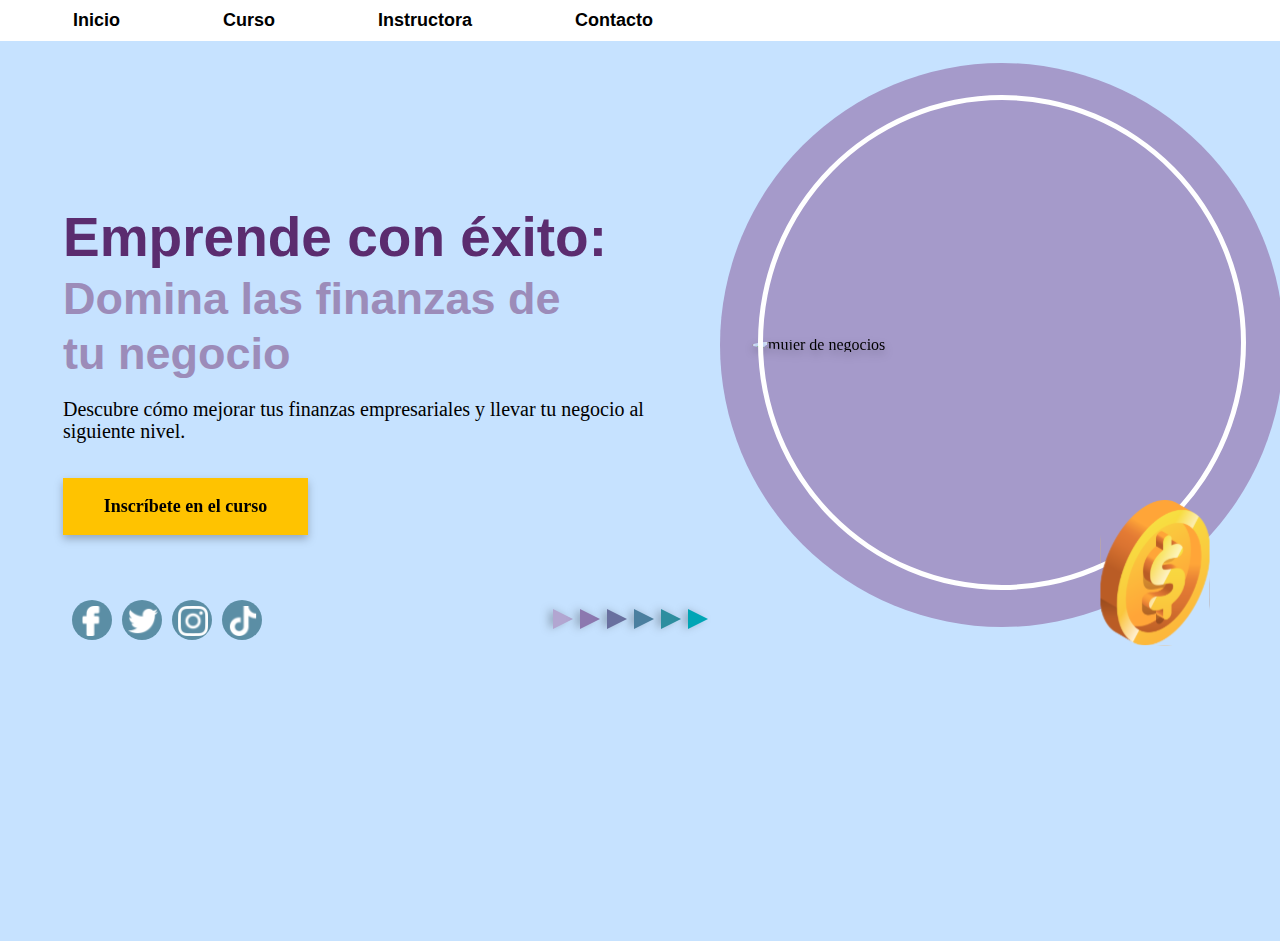
==== landingPage.html @ bc22b560 "Sección 1" ====
<!DOCTYPE html>
<html>
  <head>
    <meta charset="UTF-8">
    <title>Curso de Finanzas</title>
    <link href="css/styles.css" rel="stylesheet" />
  </head>
  <body>
    <!-- Menu-->
    <nav>
      <ul>
          <li><a href="#" style="text-decoration: none;">Inicio</a></li>
          <li><a href="#" style="text-decoration: none;">Curso</a></li>
          <li><a href="#" style="text-decoration: none;">Instructora</a></li>
          <li><a href="#" style="text-decoration: none;">Contacto</a></li>
        </ul>
      </nav>

    <section id="inicio">
        <!-- Contenido de la sección de inicio -->
        <header>
            <div class="titulo">Emprende con éxito:</div><br>
            <div id="subtitulo1">Domina las finanzas de <br><span>tu negocio</span></div>
            <div class="enunciado1"> 
              Descubre cómo mejorar tus finanzas empresariales y llevar tu negocio al siguiente nivel.
            </div>
            <button class="btn1 text"> Inscríbete en el curso</span></button>
          </header>
          
      <div class=contenedor>
        <div class="circulo1">  
          <img src="assets\mujer_negocios.svg" alt="mujer de negocios" class="imagen1" >
        </div>
        <div class="circulo6"></div>
      </div>
      
      <div class="circulo2"> 
        <img src="assets\facebook.svg" alt="facebook" class="icono" >
      </div>
      <div class="circulo3"> 
        <img src="assets\twitter.svg" alt="twitter" class="icono" >
      </div>
      <div class="circulo4"> 
        <img src="assets\instagram.svg" alt="instagram" class="icono" >
      </div>
      <div class="circulo5"> 
        <img src="assets\tik_tok.svg" alt="tik tok" class="icono" >
      </div>
      <div> 
        <img src="assets\moneda.svg" alt="moneda" class="moneda" >
      </div>
      <div class="triangulo1"></div>
      <div class="triangulo2"></div>
      <div class="triangulo3"></div>
      <div class="triangulo4"></div>
      <div class="triangulo5"></div>
      <div class="triangulo6"></div>
      <div class="triangulo7"></div>
      <div class="triangulo8"></div>
      <div class="triangulo9"></div>
      <div class="triangulo10"></div>
      <div class="triangulo11"></div>
      <div class="triangulo12"></div>
    </section>      
  </body>
</html>
---- css/styles.css ----
nav {
    display: flex;
    justify-content: space-between;
    align-items: center;
    background-color: #FFFFFF;
    width: 100%;
    padding: 10px 0;
    top: 3px;
  }
  
  nav ul {
    list-style: none;
    margin: 0;
    padding: 0;
    display: flex;
    justify-content: space-between;
    align-items: center;
  }
  
  nav li {
    margin: 0 10px;
  }

  nav ul li {
    margin-left: 63px;
  }
  
  nav a {
    color: black;
    font-weight: bold;
    font-size: 18px;
    margin: 0 10px 0 0;
    padding: 10px;
    width: 499px;
    height: 25px;
    left: 76px;
    top: 17px;
    font-family: 'Open Sans', sans-serif;
    font-style: normal;
  }
  
  header {
    position: relative;
  }

  .titulo {
    position: absolute;
    font-size: 55px;
    width: 747px;
    height: 190px;
    left: 63px;
    top: 163px;
    font-family: 'Montserrat', sans-serif;
    font-style: normal;
    font-weight: 700;
    font-size: 55px;
    line-height: 67px;
    color: #5B2C6F;
  }
  
  #subtitulo1{
    position: absolute;
    width: 747px;
    height: 190px;
    left: 63px;
    top: 230px;
    color: #9C8CB9;
    font-family: 'Montserrat', sans-serif;
    font-style: normal;
    font-weight: 700;
    font-size: 45px;
    line-height: 55px;
    display: flex;
    flex-direction: column;
    align-items: left;
  }
  
  #subtitulo1 span {
    text-align: left;
  }

  .circulo1{
    position: absolute;
    width: 564px;
    height: 564px;
    left: 720px;
    top: 63px;
    border-radius: 50%;
    background: #A59ACA;
    display: flex;
    justify-content: center;
    align-items: center;
  }
 
  .imagen1{
    position: absolute;
    width: 500px;
    height: auto;
    left: 50%;
    top: 50%;
    transform: translate(-50%, -50%);
    filter: drop-shadow(0px 4px 4px rgba(0, 0, 0, 0.25));
    border-radius: 50%;
    /*border: 5px solid #FFFFFF;*/
  }
 
.enunciado1{
  position: absolute;
  width: 614px;
  height: 42px;
  left: 63px;
  top: 357px;
  font-family: 'Montserrat';
  font-style: normal;
  font-weight: 400;
  font-size: 20px;
  line-height: 22px;
  color: #000000;
  }

  .btn1{
    position: absolute;
    width: 245px;
    height: 57px;
    left: 63px;
    top: 437px;
    background: #FFC300;
    border: 2px solid #FFC300;
    filter: drop-shadow(0px 4px 4px rgba(0, 0, 0, 0.25));
  }

  .text {
    text-align: center;
    position: absolute;
    font-family: 'Open Sans';
    font-style: normal;
    font-weight: 700;
    font-size: 18px;
    line-height: 25px;
    color: #000000;

  }

.circulo2{
  position: absolute;
  width: 40px;
  height: 40px;
  left: 72px;
  top: 600px;
  background: #5B8EA5;
  border-radius: 50%;
  overflow: hidden; 
}

.icono{
display: block;
width: 30px;
height: 30px;
margin: 6px 6px;
}


#inicio{
  background-color: #C6E2FF !important;
  height: 100vh;
  width: 100%;
  margin: 0px;
  padding: 0px;
  box-sizing: border-box;

}

.circulo3{
  position: absolute;
  width: 40px;
  height: 40px;
  left: 122px;
  top: 600px;
  background: #5B8EA5;
  border-radius: 50%;
  overflow: hidden; 
}

.circulo4{
  position: absolute;
  width: 40px;
  height: 40px;
  left: 172px;
  top: 600px;
  background: #5B8EA5;
  border-radius: 50%;
  overflow: hidden; 
}

.circulo5{
  position: absolute;
  width: 40px;
  height: 40px;
  left: 222px;
  top: 600px;
  background: #5B8EA5;
  border-radius: 50%;
  overflow: hidden; 
}

.moneda{
  position: absolute;
  width: 110px;
  height: 146.34px;
  left: 1100px;
  top: 500px;
}

.circulo6{
  position: absolute;
  width: 478px;
  height: 485px;
  left:758px;
  top: 95px;
  border-radius: 50%;
  border: 5px solid #FFFFFF;
  background-color: transparent;
  align-items: center;
}

.triangulo1{
  box-sizing: border-box;
  position: absolute;
  width: 21;
  height: 0;
  border-left: 10.825px solid transparent;
  border-right: 10.825px solid transparent;
  border-bottom: 20.25px solid#B2A6D1;
  transform: rotate(90deg);
  left: 553px;
  top: 609px;
  filter: drop-shadow(0px 4px 4px rgba(0, 0, 0, 0.25));
}

.triangulo2{
  box-sizing: border-box;
  position: absolute;
  width: 0;
  height: 0;
  border-left: 10.825px solid transparent;
  border-right: 10.825px solid transparent;
  border-bottom: 20.25px solid #8C78AF;
  transform: rotate(90deg);
  left: 580px;
  top: 609px;
  filter: drop-shadow(0px 4px 4px rgba(0, 0, 0, 0.25));
}

.triangulo3{
  box-sizing: border-box;
  position: absolute;
  width: 0;
  height: 0;
  border-left: 10.825px solid transparent;
  border-right: 10.825px solid transparent;
  border-bottom: 20.25px solid #69709F;
  transform: rotate(90deg);
  left: 607px;
  top: 609px;
  filter: drop-shadow(0px 4px 4px rgba(0, 0, 0, 0.25));
}


.triangulo4{
  box-sizing: border-box;
  position: absolute;
  width: 0;
  height: 0;
  border-left: 10.825px solid transparent;
  border-right: 10.825px solid transparent;
  border-bottom: 20.25px solid #4B7F9F;
  transform: rotate(90deg);
  left: 634px;
  top: 609px;
  filter: drop-shadow(0px 4px 4px rgba(0, 0, 0, 0.25));
}

.triangulo5{
  box-sizing: border-box;
  position: absolute;
  width: 0;
  height: 0;
  border-left: 10.825px solid transparent;
  border-right: 10.825px solid transparent;
  border-bottom: 20.25px solid #2D8E9F;
  transform: rotate(90deg);
  left: 661px;
  top: 609px;
  filter: drop-shadow(0px 4px 4px rgba(0, 0, 0, 0.25));
}

.triangulo6{
  box-sizing: border-box;
  position: absolute;
  width: 0;
  height: 0;
  border-left: 10.825px solid transparent;
  border-right: 10.825px solid transparent;
  border-bottom: 20.25px solid #00A5B5;
  transform: rotate(90deg);
  left: 688px;
  top: 609px;
  filter: drop-shadow(0px 4px 4px rgba(0, 0, 0, 0.25));
}

.triangulo7{
  box-sizing: border-box;
  position: absolute;
  width: 0;
  height: 0;
  border-left: 10.825px solid transparent;
  border-right: 10.825px solid transparent;
  border-bottom: 20.25px solid #00A5B5;
  left: 1328px;
  top: 427px;
  filter: drop-shadow(0px 4px 4px rgba(0, 0, 0, 0.25));
}

.triangulo8{
  box-sizing: border-box;
  position: absolute;
  width: 0;
  height: 0;
  border-left: 10.825px solid transparent;
  border-right: 10.825px solid transparent;
  border-bottom: 20.25px solid #2D8E9F;
  left: 1328px;
  top: 392px;
  filter: drop-shadow(0px 4px 4px rgba(0, 0, 0, 0.25));
}

.triangulo9{
  box-sizing: border-box;
  position: absolute;
  width: 0;
  height: 0;
  border-left: 10.825px solid transparent;
  border-right: 10.825px solid transparent;
  border-bottom: 20.25px solid #4B7F9F;
  left: 1328px;
  top: 357px;
  filter: drop-shadow(0px 4px 4px rgba(0, 0, 0, 0.25));
}

.triangulo10{
  box-sizing: border-box;
  position: absolute;
  width: 0;
  height: 0;
  border-left: 10.825px solid transparent;
  border-right: 10.825px solid transparent;
  border-bottom: 20.25px solid  #69709F;
  left: 1328px;
  top: 322px;
  filter: drop-shadow(0px 4px 4px rgba(0, 0, 0, 0.25));
}

.triangulo11{
  box-sizing: border-box;
  position: absolute;
  width: 0;
  height: 0;
  border-left: 10.825px solid transparent;
  border-right: 10.825px solid transparent;
  border-bottom: 20.25px solid  #8C78AF;
  left: 1328px;
  top: 287px;
  filter: drop-shadow(0px 4px 4px rgba(0, 0, 0, 0.25));
}

.triangulo12{
  box-sizing: border-box;
  position: absolute;
  width: 0;
  height: 0;
  border-left: 10.825px solid transparent;
  border-right: 10.825px solid transparent;
  border-bottom: 20.25px solid  #B2A6D1;
  left: 1328px;
  top: 252px;
  filter: drop-shadow(0px 4px 4px rgba(0, 0, 0, 0.25));
}

html, body {
  margin: 0;
  padding: 0;
}
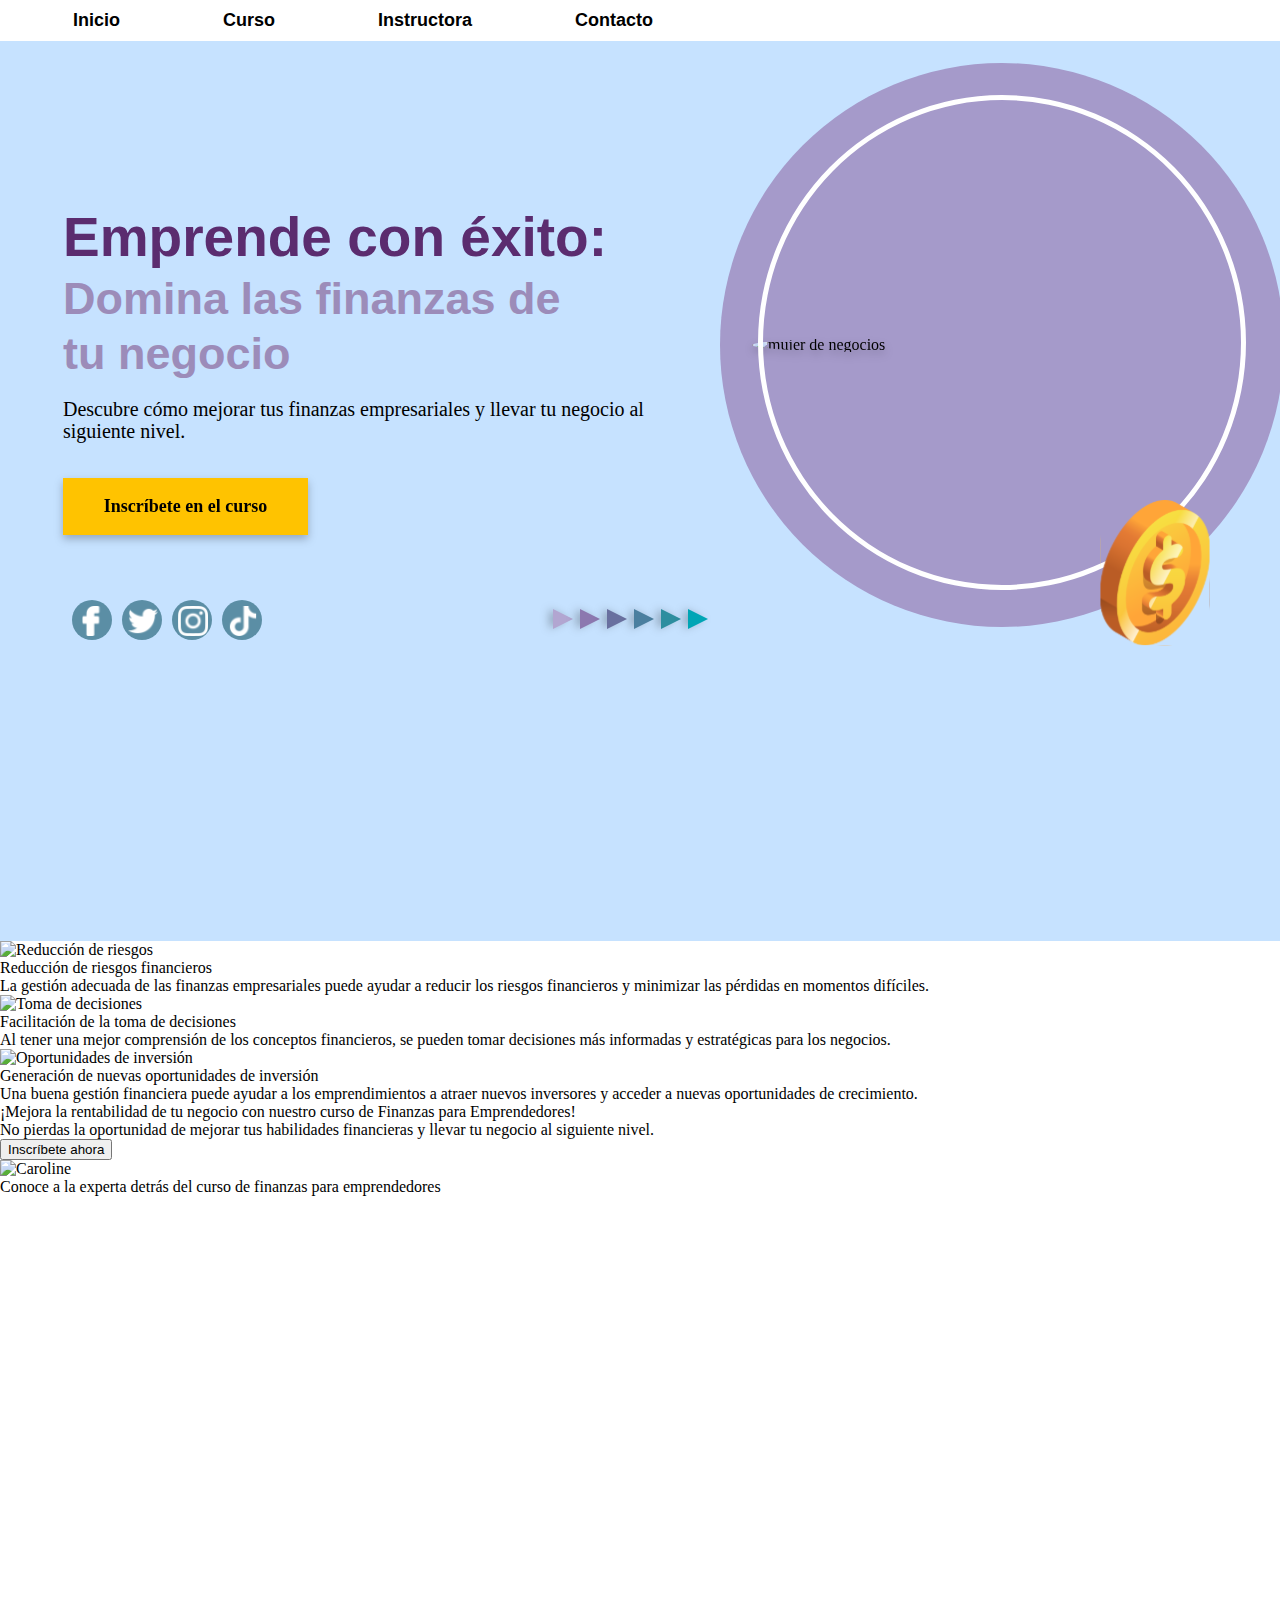
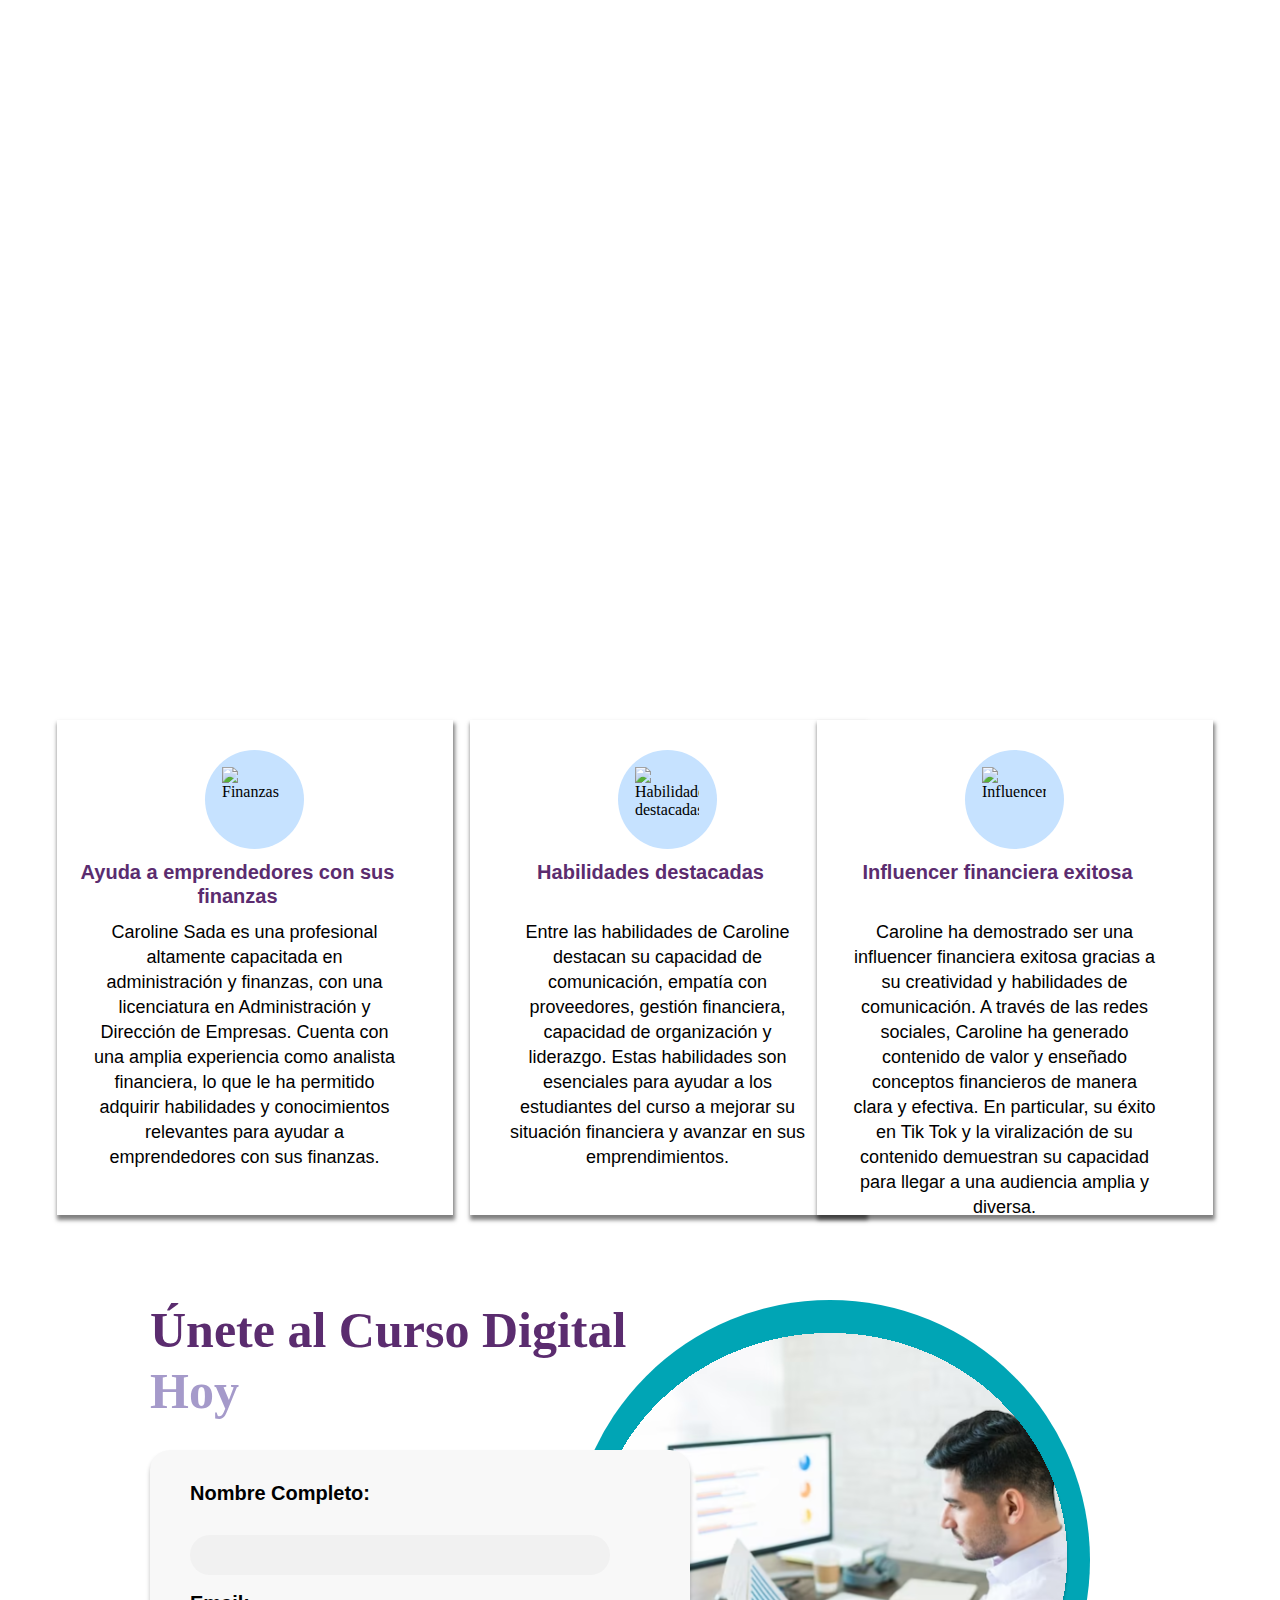
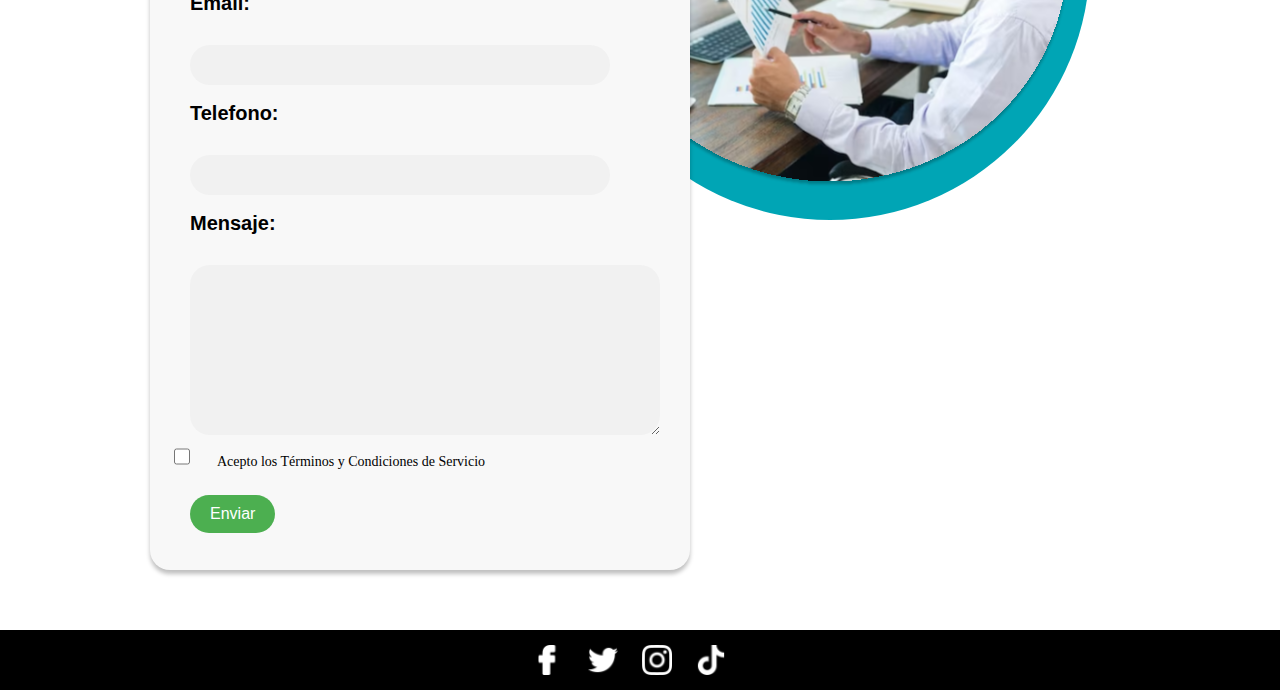
==== commit fc6bb440: "Sección Contacto" ====
--- a/landingPage.html
+++ b/landingPage.html
@@ -4,15 +4,17 @@
     <meta charset="UTF-8">
     <title>Curso de Finanzas</title>
     <link href="css/styles.css" rel="stylesheet" />
+    <link href="css/styles2.css" rel="stylesheet" />
+    <link href="css/styles3.css" rel="stylesheet" />
   </head>
   <body>
     <!-- Menu-->
     <nav>
       <ul>
-          <li><a href="#" style="text-decoration: none;">Inicio</a></li>
-          <li><a href="#" style="text-decoration: none;">Curso</a></li>
-          <li><a href="#" style="text-decoration: none;">Instructora</a></li>
-          <li><a href="#" style="text-decoration: none;">Contacto</a></li>
+          <li><a href="#inicio" style="text-decoration: none;">Inicio</a></li>
+          <li><a href="#curso" style="text-decoration: none;">Curso</a></li>
+          <li><a href="#instructora" style="text-decoration: none;">Instructora</a></li>
+          <li><a href="#contacto" style="text-decoration: none;">Contacto</a></li>
         </ul>
       </nav>
 
@@ -26,7 +28,7 @@
             </div>
             <button class="btn1 text"> Inscríbete en el curso</span></button>
           </header>
-          
+
       <div class=contenedor>
         <div class="circulo1">  
           <img src="assets\mujer_negocios.svg" alt="mujer de negocios" class="imagen1" >
@@ -49,6 +51,7 @@
       <div> 
         <img src="assets\moneda.svg" alt="moneda" class="moneda" >
       </div>
+      
       <div class="triangulo1"></div>
       <div class="triangulo2"></div>
       <div class="triangulo3"></div>
@@ -61,6 +64,102 @@
       <div class="triangulo10"></div>
       <div class="triangulo11"></div>
       <div class="triangulo12"></div>
-    </section>      
+    </section>  
+
+    <section id="curso">
+      <div class="cuadrado1">
+        <img src="assets\paracaidas.svg" alt="Reducción de riesgos" class="icon">
+        <div class="beneficio">Reducción de riesgos financieros</div>
+        <div class="descripcion">La gestión adecuada de las finanzas empresariales puede ayudar a reducir los riesgos financieros y minimizar las pérdidas en momentos difíciles.</div>
+      </div>
+      <div class="cuadrado2"><img src="assets\lupa.svg" alt="Toma de decisiones" class="icon">
+        <div class="beneficio">Facilitación de la toma de decisiones</div>
+        <div class="descripcion">Al tener una mejor comprensión de los conceptos financieros, se pueden tomar decisiones más informadas y estratégicas para los negocios.</div>
+      </div>
+      <div class="cuadrado3"><img src="assets\bombilla.svg" alt="Oportunidades de inversión" class="icon">
+        <div class="beneficio">Generación de nuevas oportunidades de inversión</div>
+        <div class="descripcion">Una buena gestión financiera puede ayudar a los emprendimientos a atraer nuevos inversores y acceder a nuevas oportunidades de crecimiento.</div>
+      </div>
+      <div class="enunciado2">¡Mejora la rentabilidad de tu negocio con nuestro curso de Finanzas para Emprendedores!</div>
+      <div class="mensaje">No pierdas la oportunidad de mejorar tus habilidades financieras y llevar tu negocio al siguiente nivel. </div>
+      <button class="btn2 text2">Inscríbete ahora</button>
+    </section> 
+  
+    <section id="instructora">
+      <div>
+        <div class="rectangulo">
+        <img src="assets\instructora.svg" alt="Caroline" class="imagen2">
+        <div class="cuadrado4">
+          <div class="enunciado3">Conoce a la experta detrás del curso de finanzas para emprendedores</div>
+        </div>
+      </div>
+      <div class="about">
+        <div class="circulo7">
+          <img src="assets\ahorrar_dinero.svg" alt="Finanzas" class="icon_about">
+        </div>
+        <div class="titulo_about">
+          Ayuda a emprendedores con sus finanzas 
+        </div>
+        <div class="text_about">Caroline Sada es una profesional altamente capacitada en administración y finanzas, con una licenciatura en Administración y Dirección de Empresas. Cuenta con una amplia experiencia como analista financiera, lo que le ha permitido adquirir habilidades y conocimientos relevantes para ayudar a emprendedores con sus finanzas.</div>
+      </div>
+    </div>
+    <div class="about2">
+      <div class="circulo7">
+        <img src="assets\habilidades.svg" alt="Habilidades destacadas" class="icon_about" >
+      </div>
+      <div class="titulo_about">
+        Habilidades destacadas
+      </div>
+      <div class="text_about">Entre las habilidades de Caroline destacan su capacidad de comunicación, empatía con proveedores, gestión financiera, capacidad de organización y liderazgo. Estas habilidades son esenciales para ayudar a los estudiantes del curso a mejorar su situación financiera y avanzar en sus emprendimientos.</div>
+    </div>
+  </div>
+  <div class="about3">
+    <div class="circulo7">
+      <img src="assets\influencia.svg" alt="Influencer" class="icon_about">
+    </div>
+    <div class="titulo_about">
+      Influencer financiera exitosa
+    </div>
+      <div class="text_about">Caroline ha demostrado ser una influencer financiera exitosa gracias a su creatividad y habilidades de comunicación. A través de las redes sociales, Caroline ha generado contenido de valor y enseñado conceptos financieros de manera clara y efectiva. En particular, su éxito en Tik Tok y la viralización de su contenido demuestran su capacidad para llegar a una audiencia amplia y diversa.</div>
+    </div>
+</div>
+    </section>
+
+    <section id="contacto">
+     
+      <div class="circulo8">
+        
+        <img src="assets\Ellipse.svg" alt="Curso de Finanzas" class="img_contacto">
+      </div>
+      <div class="titulo_form">Únete al Curso Digital <span class="enfasis">Hoy</span></div>
+      <div class="rectangulo2">
+        
+        <form action="" method="post">
+          <label for="">Nombre Completo:</label> <br>
+          <input type="text" class="input1"><br>
+          <label for="">Email:</label> <br>
+          <input type="email"><br>
+          <label for="">Telefono:</label> <br>
+          <input type="email"><br>
+          <label for="">Mensaje:</label> <br>
+          <textarea name="" id="" cols="90" rows="10"></textarea>
+          <div><input type="checkbox" id="terminos">
+            <label for="terminos" class="condiciones">Acepto los Términos y Condiciones de Servicio </label></div>
+          <button type="submit">Enviar</button>
+        </form>
+      </div>
+      </form>
+     
+    </section>
+   
   </body>
+  <footer>
+    <div class="footer-content">
+      <!-- Contenido del footer -->
+      <img src="assets/facebook.svg" alt="facebook" class="icono_footer">
+      <img src="assets\twitter.svg" alt="twitter" class="icono_footer" >
+      <img src="assets\instagram.svg" alt="instagram" class="icono_footer" >
+      <img src="assets\tik_tok.svg" alt="tik tok" class="icono_footer" >
+    </div>
+  </footer>
 </html>
--- a/css/styles3.css
+++ b/css/styles3.css
@@ -0,0 +1,220 @@
+.about{
+    position: absolute;
+    width: 396px;
+    height: 495px;
+    left: 57px;
+    top: 2320px;
+    background: #FFFFFF;;
+    box-shadow: 1px 4px 4px 1px rgba(0.5, 0.5, 0.5, 0.5);
+}
+
+
+.titulo_about{
+    position: absolute;
+    width: 351px;
+    height: 50px;
+    left: 5px;
+    top: 140px;
+    font-family: Arial, Helvetica, sans-serif;
+    font-style: normal;
+    font-weight: 700;
+    font-size: 20px;
+    line-height: 24px;
+    text-align: center;
+    color: #5B2C6F;
+}
+
+.text_about{
+    position: absolute;
+    width: 305px;
+    height: 275px;
+    top: 200px;
+    left: 35px;
+    font-family: 'Open Sans', sans-serif;
+    font-style: normal;
+    font-weight: 400;
+    font-size: 18px;
+    line-height: 25px;
+    text-align: center;
+
+    color: #000000;
+}
+
+.about2{
+    position: absolute;
+    width: 396px;
+    height: 495px;
+    left: 470px;
+    top: 2320px;
+    background: #FFFFFF;;
+    box-shadow: 1px 4px 4px 1px rgba(0.5, 0.5, 0.5, 0.5);
+}
+
+.about3{
+    position: absolute;
+    width: 396px;
+    height: 495px;
+    right: 67px;
+    top: 2320px;
+    background: #FFFFFF;;
+    box-shadow: 1px 4px 4px 1px rgba(0.5, 0.5, 0.5, 0.5);
+}
+
+.circulo7{
+    position: absolute;
+    width: 99px;
+    height: 99px;
+    margin: 30px 148px  ;
+    background: #C6E2FF;
+    border-radius: 50%;
+}
+
+.icon_about{
+    position: absolute;
+    width: 64px;
+    height: 64px;
+    margin: 17px 17px  ;
+}
+
+.circulo8{
+    position: absolute;
+    width: 520px;
+    height: 520px;
+    left: 570px;
+    border-radius: 50%;
+    background: #00A5B5;
+    top: 2900px;
+    display: flex;
+    justify-content: center;
+    align-items: center;
+}
+
+
+
+.rectangulo2 {
+    position: absolute;
+    width: 500px;
+    height: 680.04px;
+    left: 150px;
+    top: 3050px;
+    background: #f8f8f8;
+    border-radius: 20px;
+    padding: 20px;
+    box-shadow: 0px 4px 4px rgba(0, 0, 0, 0.25);
+    }
+
+    button[type="submit"] {
+        background-color: #4CAF50; 
+        color: white; 
+        border-radius: 20px; 
+        border: none; 
+        padding: 10px 20px; 
+        font-size: 16px; 
+        cursor: pointer; 
+        margin: 5px 0px 5px 20px;
+      }
+
+label {
+    display: block;
+    margin: 10px 0px 5px 20px;
+    font-family: 'Open Sans', sans-serif;
+    font-style: normal;
+    font-weight: 700;
+    font-size: 20px;
+    line-height: 27px;
+    color: #000000;
+    }
+
+
+input[type="text"],
+input[type="email"],
+input[type="tel"]{
+    width: 80%;
+    height: 20px;
+    border-radius: 20px;
+    background: rgba(217, 217, 217, 0.2);
+    padding: 10px;
+    margin: 5px 0px 5px 20px;
+    border: none;
+}
+
+textarea {
+    width: 90%;
+    border-radius: 20px;
+    background: rgba(217, 217, 217, 0.2);
+    padding: 10px;
+    margin: 5px 0px 5px 20px;
+    border: none;
+}
+
+.img_contacto{
+    position: absolute;
+    width: 480px;
+    height: 480px;
+    
+
+}
+
+.titulo_form{
+    position: absolute;
+    width: 517px;
+    height: 114px;
+    left: 150px;
+    top: 2900px;
+    font-family: 'Montserrat';
+    font-style: normal;
+    font-weight: 700;
+    font-size: 50px;
+    line-height: 61px;
+    margin-top: 3000;
+    color: #5B2C6F;
+
+    display: flex;
+    flex-direction: column;
+    align-items: left;
+}
+
+.enfasis{
+    color:  #A59ACA;
+}
+
+.condiciones{
+    margin-top: 5px;
+    display: inline-block;
+    font-family: 'Inter';
+    font-style: normal;
+    font-weight: 400;
+    font-size: 14px;
+    line-height: 17px;
+    color: #000000;
+    margin-bottom: 20px;
+}
+
+input[type="checkbox"]{ 
+    width: 16px;
+    height: 19px;
+    background: #D9D9D9;
+    margin-bottom: 20px;
+}
+
+footer{
+    position: absolute;
+    width: 100%;
+    height: 60px;
+    left: 0px;
+    top: 3830px;
+    background: #000000;
+}
+
+.icono_footer{
+    width: 30px;
+    height: 30px;
+    margin-top: 15px;
+    margin-right: 20px;
+}
+
+.footer-content {
+    text-align: center;
+  }
+
+ 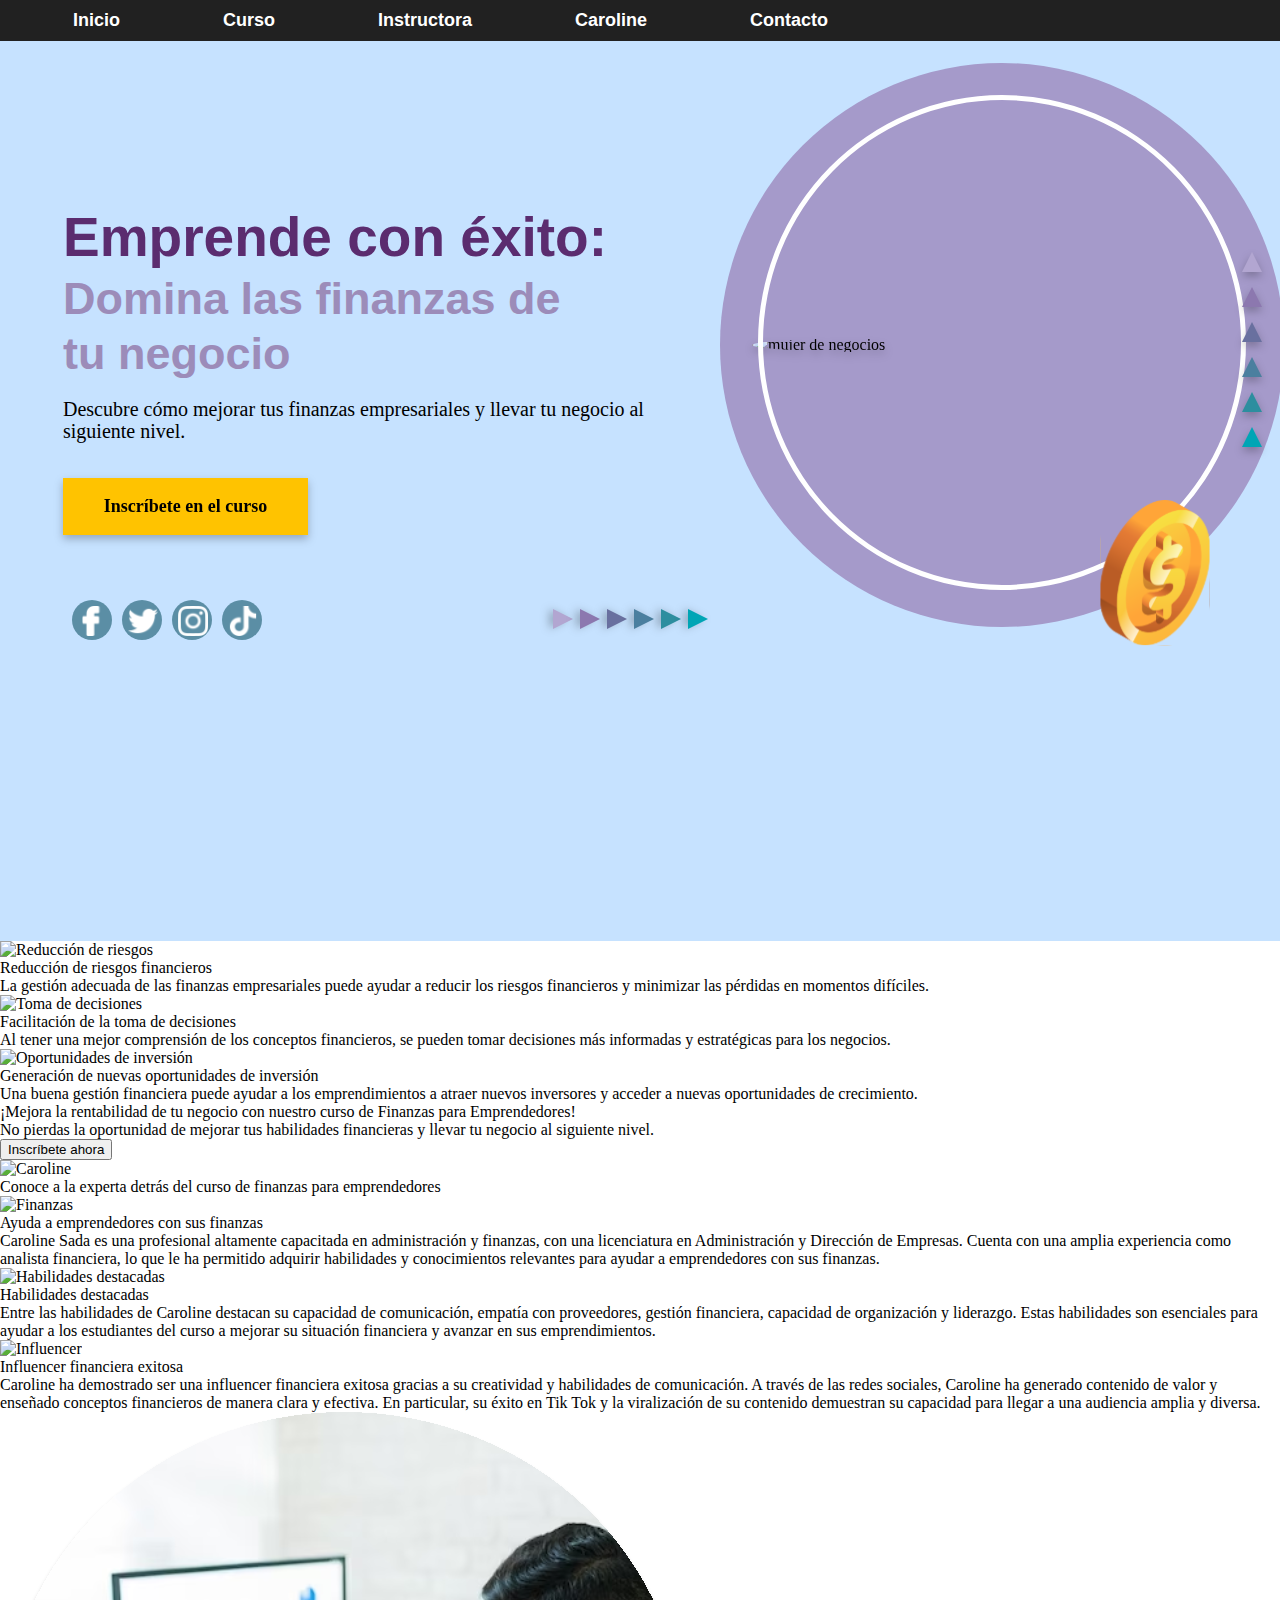
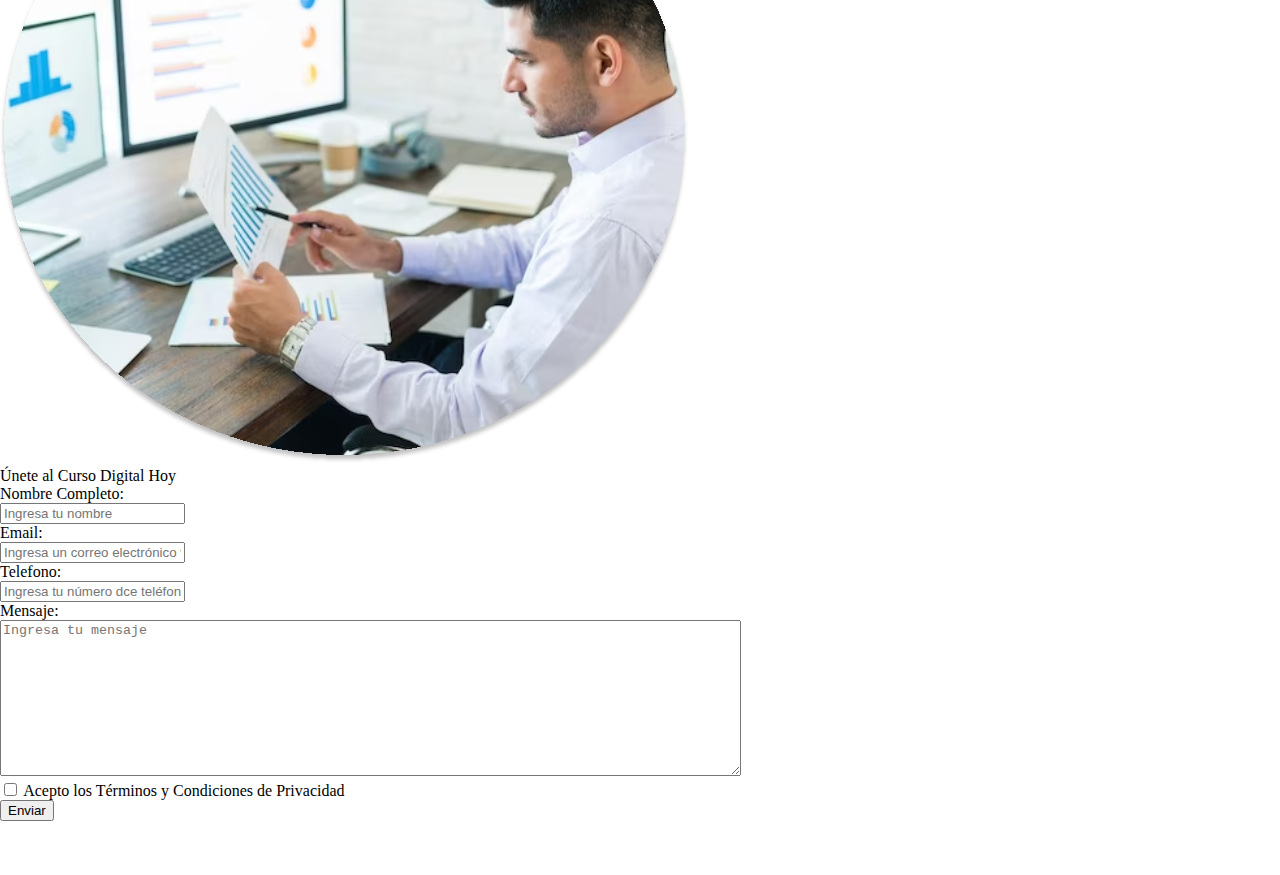
==== commit 3b606010: "Ciclo ID 1" ====
--- a/landingPage.html
+++ b/landingPage.html
@@ -4,8 +4,8 @@
     <meta charset="UTF-8">
     <title>Curso de Finanzas</title>
     <link href="css/styles.css" rel="stylesheet" />
-    <link href="css/styles2.css" rel="stylesheet" />
-    <link href="css/styles3.css" rel="stylesheet" />
+    <link href="css/styles2 copy.css" rel="stylesheet" />
+    <link href="css/styles3 copy.css" rel="stylesheet" />
   </head>
   <body>
     <!-- Menu-->
@@ -14,7 +14,9 @@
           <li><a href="#inicio" style="text-decoration: none;">Inicio</a></li>
           <li><a href="#curso" style="text-decoration: none;">Curso</a></li>
           <li><a href="#instructora" style="text-decoration: none;">Instructora</a></li>
+          <li><a href="#Caroline" style="text-decoration: none;">Caroline</a></li>
           <li><a href="#contacto" style="text-decoration: none;">Contacto</a></li>
+
         </ul>
       </nav>
 
@@ -90,65 +92,75 @@
         <div class="rectangulo">
         <img src="assets\instructora.svg" alt="Caroline" class="imagen2">
         <div class="cuadrado4">
-          <div class="enunciado3">Conoce a la experta detrás del curso de finanzas para emprendedores</div>
+          <div class="enunciado3">Conoce a la experta detrás del curso de finanzas para emprendedores
+          </div>
         </div>
       </div>
-      <div class="about">
+      </div>
+      <div id="Caroline">
+        <div class="about">
+          <div class="circulo7">
+            <img src="assets\ahorrar_dinero.svg" alt="Finanzas" class="icon_about">
+          </div>
+          <div class="titulo_about">
+            Ayuda a emprendedores con sus finanzas 
+          </div>
+          <div class="text_about">Caroline Sada es una profesional altamente capacitada en administración y finanzas, con una licenciatura en Administración y Dirección de Empresas. Cuenta con una amplia experiencia como analista financiera, lo que le ha permitido adquirir habilidades y conocimientos relevantes para ayudar a emprendedores con sus finanzas.</div>
+        </div>
+      </div>
+      <div class="about2">
         <div class="circulo7">
-          <img src="assets\ahorrar_dinero.svg" alt="Finanzas" class="icon_about">
+          <img src="assets\habilidades.svg" alt="Habilidades destacadas" class="icon_about" >
         </div>
         <div class="titulo_about">
-          Ayuda a emprendedores con sus finanzas 
+          Habilidades destacadas
         </div>
-        <div class="text_about">Caroline Sada es una profesional altamente capacitada en administración y finanzas, con una licenciatura en Administración y Dirección de Empresas. Cuenta con una amplia experiencia como analista financiera, lo que le ha permitido adquirir habilidades y conocimientos relevantes para ayudar a emprendedores con sus finanzas.</div>
+        <div class="text_about">Entre las habilidades de Caroline destacan su capacidad de comunicación, empatía con proveedores, gestión financiera, capacidad de organización y liderazgo. Estas habilidades son esenciales para ayudar a los estudiantes del curso a mejorar su situación financiera y avanzar en sus emprendimientos.</div>
       </div>
     </div>
-    <div class="about2">
+    <div class="about3">
       <div class="circulo7">
-        <img src="assets\habilidades.svg" alt="Habilidades destacadas" class="icon_about" >
+        <img src="assets\influencia.svg" alt="Influencer" class="icon_about">
       </div>
       <div class="titulo_about">
-        Habilidades destacadas
+        Influencer financiera exitosa
       </div>
-      <div class="text_about">Entre las habilidades de Caroline destacan su capacidad de comunicación, empatía con proveedores, gestión financiera, capacidad de organización y liderazgo. Estas habilidades son esenciales para ayudar a los estudiantes del curso a mejorar su situación financiera y avanzar en sus emprendimientos.</div>
-    </div>
+        <div class="text_about">Caroline ha demostrado ser una influencer financiera exitosa gracias a su creatividad y habilidades de comunicación. A través de las redes sociales, Caroline ha generado contenido de valor y enseñado conceptos financieros de manera clara y efectiva. En particular, su éxito en Tik Tok y la viralización de su contenido demuestran su capacidad para llegar a una audiencia amplia y diversa.</div>
+      </div>
   </div>
-  <div class="about3">
-    <div class="circulo7">
-      <img src="assets\influencia.svg" alt="Influencer" class="icon_about">
-    </div>
-    <div class="titulo_about">
-      Influencer financiera exitosa
-    </div>
-      <div class="text_about">Caroline ha demostrado ser una influencer financiera exitosa gracias a su creatividad y habilidades de comunicación. A través de las redes sociales, Caroline ha generado contenido de valor y enseñado conceptos financieros de manera clara y efectiva. En particular, su éxito en Tik Tok y la viralización de su contenido demuestran su capacidad para llegar a una audiencia amplia y diversa.</div>
-    </div>
-</div>
+      </div>
+      
     </section>
 
     <section id="contacto">
-     
+     <div>
       <div class="circulo8">
         
         <img src="assets\Ellipse.svg" alt="Curso de Finanzas" class="img_contacto">
+        
       </div>
+     </div>
+      
       <div class="titulo_form">Únete al Curso Digital <span class="enfasis">Hoy</span></div>
-      <div class="rectangulo2">
+      <div>
+        <div class="rectangulo2">
         
-        <form action="" method="post">
-          <label for="">Nombre Completo:</label> <br>
-          <input type="text" class="input1"><br>
-          <label for="">Email:</label> <br>
-          <input type="email"><br>
-          <label for="">Telefono:</label> <br>
-          <input type="email"><br>
-          <label for="">Mensaje:</label> <br>
-          <textarea name="" id="" cols="90" rows="10"></textarea>
-          <div><input type="checkbox" id="terminos">
-            <label for="terminos" class="condiciones">Acepto los Términos y Condiciones de Servicio </label></div>
-          <button type="submit">Enviar</button>
-        </form>
+          <form action="" method="post">
+            <label for="">Nombre Completo:</label> <br>
+            <input type="text" class="input1" placeholder="Ingresa tu nombre"><br>
+            
+            <label for="">Email:</label> <br>
+            <input type="email" placeholder="Ingresa un correo electrónico valido"><br>
+            <label for="">Telefono:</label> <br>
+            <input type="tel" placeholder="Ingresa tu número dce teléfono"><br>
+            <label for="">Mensaje:</label> <br>
+            <textarea name="" id="" cols="90" rows="10" placeholder="Ingresa tu mensaje"></textarea>
+            <div><input type="checkbox" id="terminos">
+              <label for="terminos" class="condiciones">Acepto los Términos y Condiciones de Privacidad </label></div>
+            <button type="submit">Enviar</button>
+          </form>
+        </div>
       </div>
-      </form>
      
     </section>
    
--- a/css/styles.css
+++ b/css/styles.css
@@ -1,43 +1,49 @@
-
 nav {
-    display: flex;
-    justify-content: space-between;
-    align-items: center;
-    background-color: #FFFFFF;
-    width: 100%;
-    padding: 10px 0;
-    top: 3px;
+  display: flex;
+  justify-content: space-between;
+  align-items: center;
+  background-color: #212121;
+  width: 100%;
+  padding: 10px 0;
+  top: 3px;
   }
   
   nav ul {
-    list-style: none;
-    margin: 0;
-    padding: 0;
-    display: flex;
-    justify-content: space-between;
-    align-items: center;
+  list-style: none;
+  margin: 0;
+  padding: 0;
+  display: flex;
+  justify-content: space-between;
+  align-items: center;
   }
   
   nav li {
-    margin: 0 10px;
-  }
-
+  margin: 0 10px;
+  }
+  
   nav ul li {
-    margin-left: 63px;
+  margin-left: 63px;
   }
   
   nav a {
-    color: black;
-    font-weight: bold;
-    font-size: 18px;
-    margin: 0 10px 0 0;
-    padding: 10px;
-    width: 499px;
-    height: 25px;
-    left: 76px;
-    top: 17px;
-    font-family: 'Open Sans', sans-serif;
-    font-style: normal;
+  color: white;
+  font-weight: bold;
+  font-size: 18px;
+  margin: 0 10px 0 0;
+  padding: 10px;
+  width: 499px;
+  height: 25px;
+  left: 76px;
+  top: 17px;
+  font-family: 'Montserrat', sans-serif;
+  font-style: normal;
+  border-bottom: 3px solid transparent;
+  transition: all 0.3s ease-in-out;
+  }
+  
+  nav a:hover {
+  color: #B2A6D1;
+  border-color: #B2A6D1;
   }
   
   header {
@@ -317,7 +323,7 @@
   border-left: 10.825px solid transparent;
   border-right: 10.825px solid transparent;
   border-bottom: 20.25px solid #00A5B5;
-  left: 1328px;
+  left: 97%;
   top: 427px;
   filter: drop-shadow(0px 4px 4px rgba(0, 0, 0, 0.25));
 }
@@ -330,7 +336,7 @@
   border-left: 10.825px solid transparent;
   border-right: 10.825px solid transparent;
   border-bottom: 20.25px solid #2D8E9F;
-  left: 1328px;
+  left: 97%;
   top: 392px;
   filter: drop-shadow(0px 4px 4px rgba(0, 0, 0, 0.25));
 }
@@ -343,7 +349,7 @@
   border-left: 10.825px solid transparent;
   border-right: 10.825px solid transparent;
   border-bottom: 20.25px solid #4B7F9F;
-  left: 1328px;
+  left: 97%;
   top: 357px;
   filter: drop-shadow(0px 4px 4px rgba(0, 0, 0, 0.25));
 }
@@ -356,7 +362,7 @@
   border-left: 10.825px solid transparent;
   border-right: 10.825px solid transparent;
   border-bottom: 20.25px solid  #69709F;
-  left: 1328px;
+  left: 97%;
   top: 322px;
   filter: drop-shadow(0px 4px 4px rgba(0, 0, 0, 0.25));
 }
@@ -369,7 +375,7 @@
   border-left: 10.825px solid transparent;
   border-right: 10.825px solid transparent;
   border-bottom: 20.25px solid  #8C78AF;
-  left: 1328px;
+  left: 97%;
   top: 287px;
   filter: drop-shadow(0px 4px 4px rgba(0, 0, 0, 0.25));
 }
@@ -382,7 +388,7 @@
   border-left: 10.825px solid transparent;
   border-right: 10.825px solid transparent;
   border-bottom: 20.25px solid  #B2A6D1;
-  left: 1328px;
+  left: 97%;
   top: 252px;
   filter: drop-shadow(0px 4px 4px rgba(0, 0, 0, 0.25));
 }
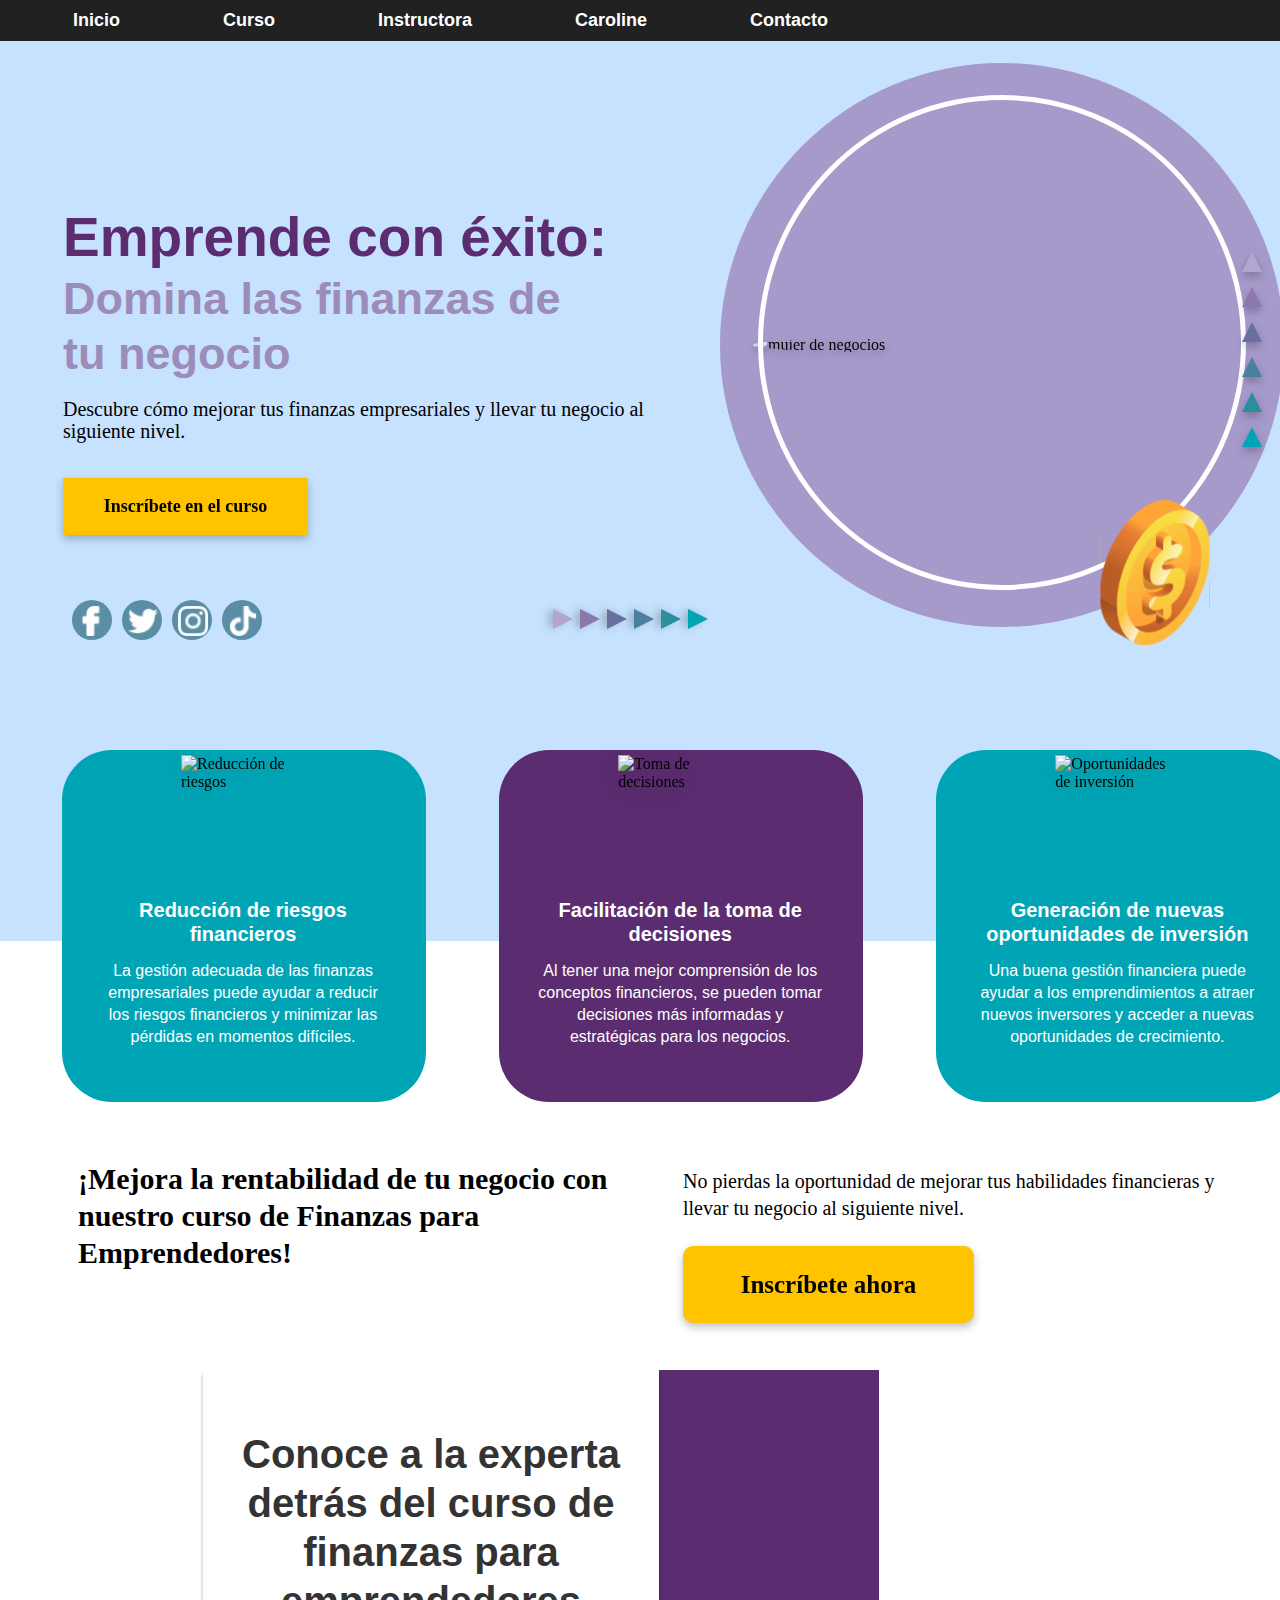
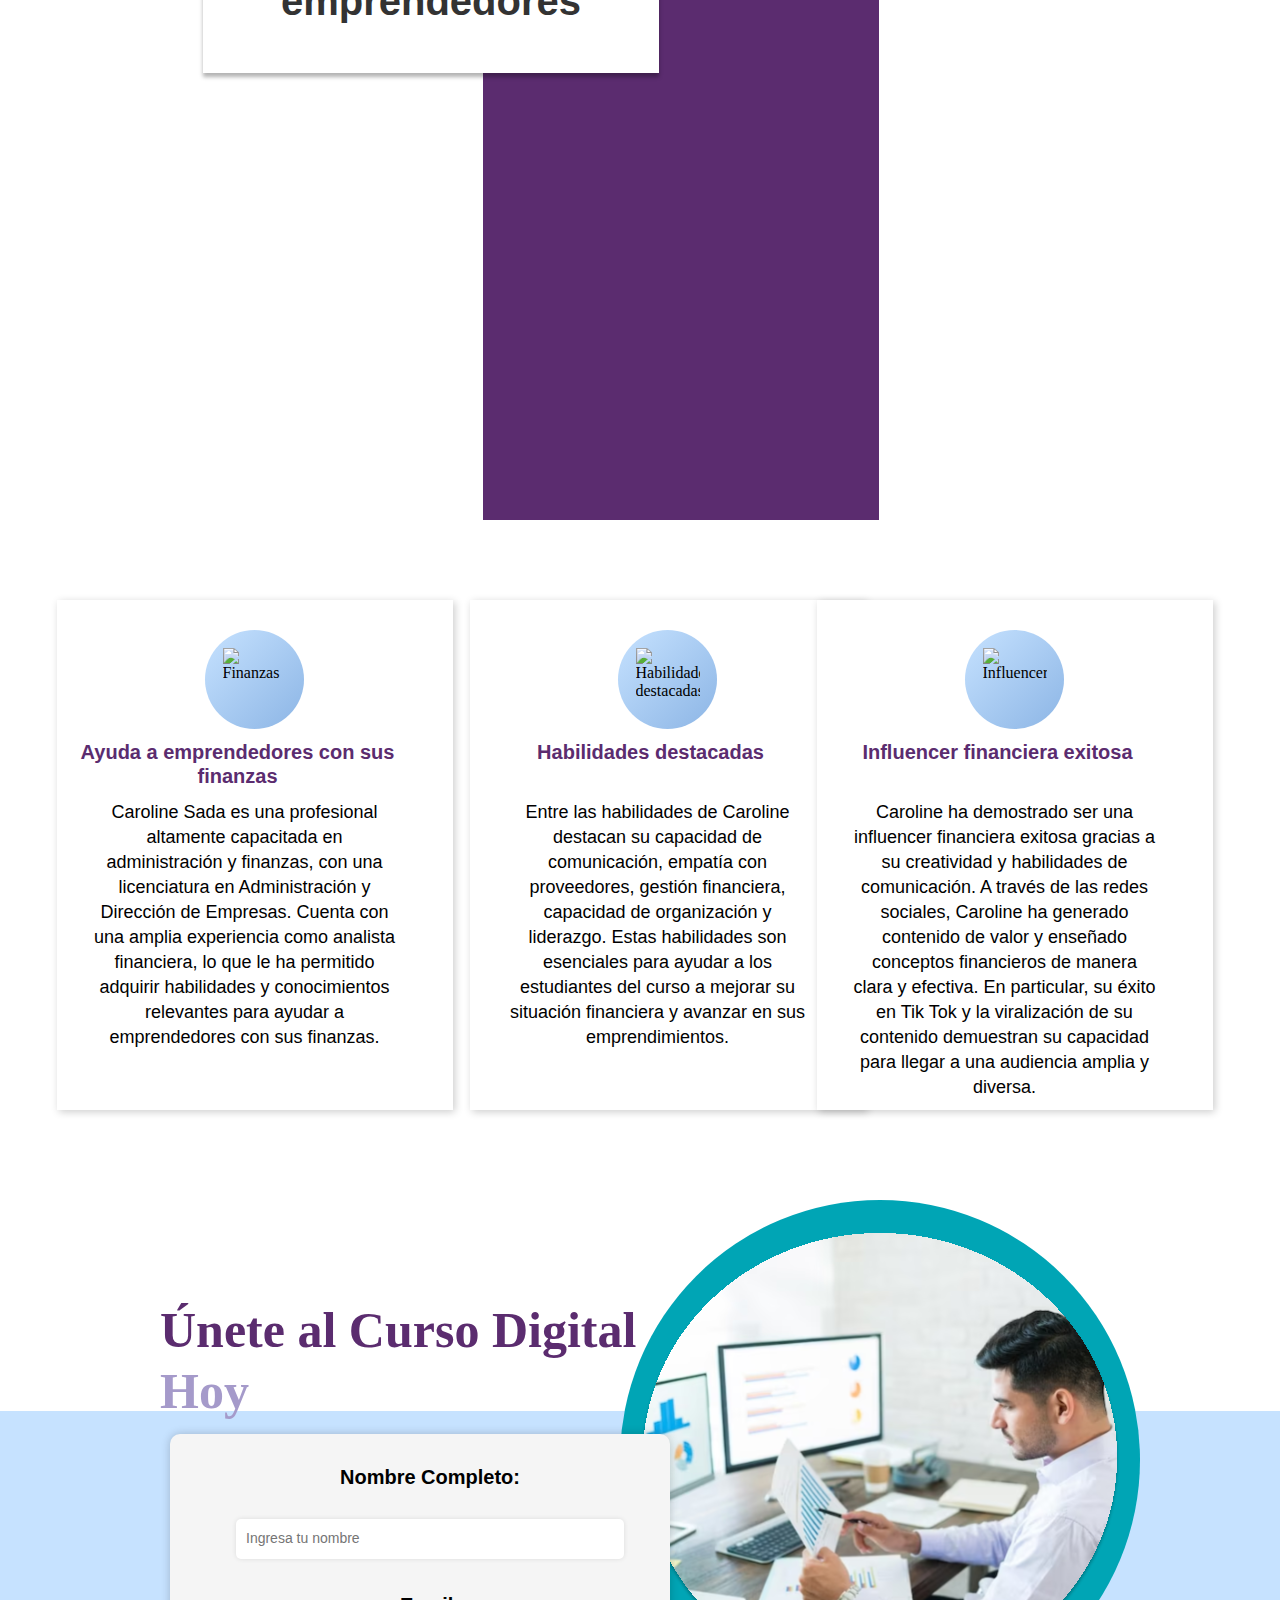
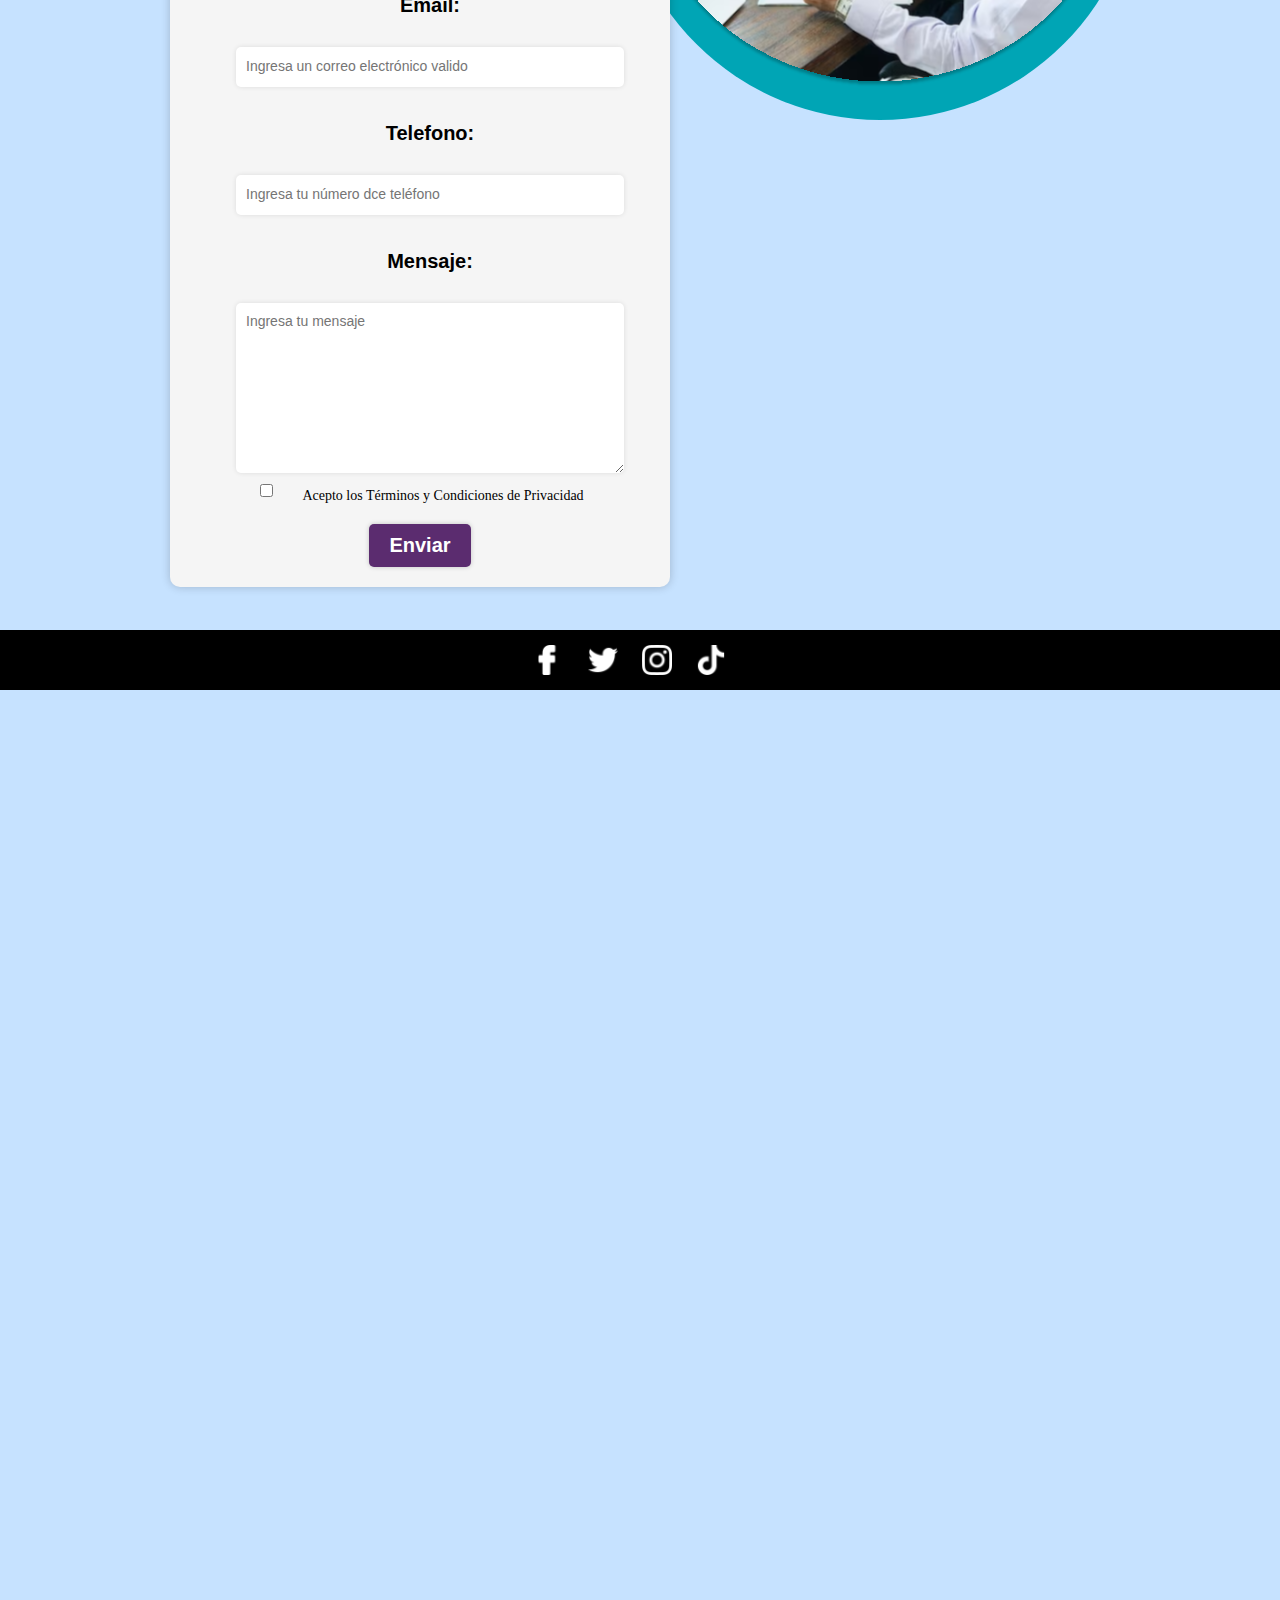
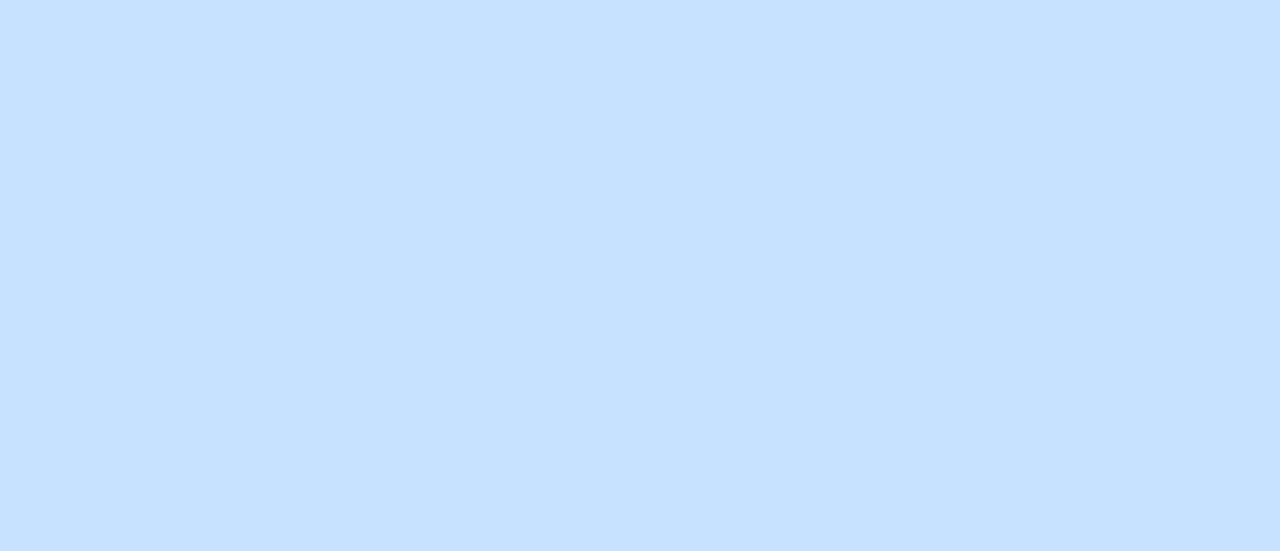
==== commit f0fbe7d5: "Ciclo ID 1" ====
--- a/landingPage.html
+++ b/landingPage.html
@@ -4,8 +4,8 @@
     <meta charset="UTF-8">
     <title>Curso de Finanzas</title>
     <link href="css/styles.css" rel="stylesheet" />
-    <link href="css/styles2 copy.css" rel="stylesheet" />
-    <link href="css/styles3 copy.css" rel="stylesheet" />
+    <link href="css/styles2.css" rel="stylesheet" />
+    <link href="css/styles3.css" rel="stylesheet" />
   </head>
   <body>
     <!-- Menu-->
--- a/css/styles2.css
+++ b/css/styles2.css
@@ -0,0 +1,233 @@
+.cuadrado1{
+    position: absolute;
+    width: 363.65px;
+    height: 352.14px;
+    left: 62px;
+    top: 750px;
+    background: #00A5B5;
+    border-radius: 50px;
+    transition: all 0.3s ease-in-out;
+}
+  
+  .cuadrado1:hover {
+    background-color: #67d4c4;
+    transform: translateY(-5px);
+    box-shadow: 0px 10px 25px rgba(0,0,0,0.2);
+  }
+
+.cuadrado2{
+    position: absolute;
+    width: 363.65px;
+    height: 352.14px;
+    left: 499.18px;
+    top: 750px;
+    background: #5B2C6F;
+    border-radius: 50px;
+    transition: all 0.3s ease-in-out;
+}
+.cuadrado2:hover {
+    background-color: #8F5CA1;
+    transform: translateY(-5px);
+    box-shadow: 0px 10px 25px rgba(0,0,0,0.2);
+}
+
+.cuadrado3{
+    position: absolute;
+    width: 363.65px;
+    height: 352.14px;
+    left: 936.35px;
+    top: 750px;
+    background: #00A5B5;
+    border-radius: 50px;
+    transition: all 0.3s ease-in-out;
+}
+
+.cuadrado3:hover {
+    background-color: #67d4c4;
+    transform: translateY(-5px);
+    box-shadow: 0px 10px 25px rgba(0,0,0,0.2);
+}
+
+.beneficio{
+    position: absolute;
+    width: 292px;
+    height: 189px;
+    font-family: 'Montserrat', sans-serif;
+    font-style: normal;
+    font-weight: 700;
+    font-size: 20px;
+    line-height: 24px;
+    text-align: center;
+    top: 148px;
+    left: 35px;
+    color: #FFFFFF;
+}
+
+.descripcion{
+    position: absolute;
+    width: 292px;
+    height: 189px;
+    left: 35px;
+    top: 210px;
+    font-family: 'Open Sans', sans-serif;
+    font-style: normal;
+    font-weight: 400;
+    font-size: 16px;
+    line-height: 22px;
+    text-align: center;
+    color: #FFFFFF;
+}
+
+
+.icon{
+    position: absolute;
+    width: 128px;
+    height: 128px;
+    left: 119px;
+    top: 5px;
+    filter: drop-shadow(0px 5px 10px rgba(0,0,0,0.1));
+}
+
+.enunciado2{
+    position: absolute;
+    width: 595px;
+    height: 92px;
+    left: 78px;
+    top: 1160px;
+    font-family: 'Montserrat';
+    font-style: normal;
+    font-weight: 700;
+    font-size: 30px;
+    line-height: 37px;
+    color: #000000;
+}
+
+.mensaje{
+    position: absolute;
+    width: 581px;
+    height: 54px;
+    left: 683px;
+    top: 1168px;
+    font-family: 'Open Sans';
+    font-style: normal;
+    font-weight: 400;
+    font-size: 20px;
+    line-height: 27px;
+    color: #000000;
+
+}
+
+
+.btn2{
+    position: absolute;
+    width: 291px;
+    height: 77px;
+    left: 683px;
+    top: 1246px;
+    background: #FFC300;
+    border-radius: 10px;
+    border: 2px solid #FFC300;
+    filter: drop-shadow(0px 4px 4px rgba(0, 0, 0, 0.25));
+}
+.btn2:hover {
+    background-color: #FFC300;
+    color: #fff;
+    transition: background-color 0.3s ease, color 0.3s ease;
+  }
+  
+.text2{
+    
+    font-family: 'Open Sans';
+    font-style: normal;
+    font-weight: 700;
+    font-size: 25px;
+    line-height: 34px;
+    color: #000000;
+}
+
+
+#curso{
+    background-color: #FFFFFF ;
+    height: 100vh;
+    width: 100%;
+    margin: 0px;
+    padding: 0px;
+    box-sizing: border-box;
+  
+  }
+
+  #instructora {
+    background-color: #C6E2FF ;
+    height: 130vh;
+    width: 100%;
+    margin: 0px;
+    padding: 0px;
+    box-sizing: border-box;
+  
+  }
+
+.rectangulo{
+    position: absolute;
+    width: 396px;
+    height: 750px;
+    left: 483px;
+    top: 1370px;
+    background: #5B2C6F;
+    display: flex;
+    justify-content: center;
+    align-items: center;
+    }
+    
+
+
+.imagen2{
+    position: absolute;
+    width: 950px;
+    height: 500px;
+    left: -80px;
+    top: 100px;
+    filter: drop-shadow(0px 4px 4px rgba(0, 0, 0, 0.25));
+    display: flex;
+    justify-content: center;
+    align-items: center;
+    }
+
+    .cuadrado4{
+        position: absolute;
+        width: 456px;
+        height: 303px;
+        left: -280px;
+        top: 0;
+        background: #FFFFFF;
+        box-shadow: 0px 4px 4px rgba(0, 0, 0, 0.3);
+        display: flex;
+        justify-content: center;
+        align-items: center;
+    }
+
+    .cuadrado4 {
+        transition: all 0.3s ease-in-out;
+      }
+      
+      .cuadrado4:hover {
+        transform: scale(1.05);
+        box-shadow: 0px 10px 20px rgba(0, 0, 0, 0.3);
+      }
+      
+   
+    .enunciado3{
+        position: absolute;
+        width: 430px;
+        height: 259.13px;
+        left: 13px;
+        top: 60px;
+        font-family: 'Montserrat',sans-serif;
+        font-style: normal;
+        font-weight: 700;
+        font-size: 40px;
+        line-height: 49px;
+        text-align: center;
+        color: #333333;
+        font-weight: bold;
+    }
+
--- a/css/styles3.css
+++ b/css/styles3.css
@@ -0,0 +1,345 @@
+.about{
+    position: absolute;
+    width: 396px;
+    height: 510px;
+    left: 57px;
+    top: 2200px;
+    background: #FFFFFF;;
+    box-shadow: 2px 2px 8px rgba(0, 0, 0, 0.2);
+}
+
+.about,.about2,.about3 {
+    transition: transform 0.3s ease-in-out;
+  }
+  
+  .about:hover  {
+    transform: translateY(-10px);
+  }
+  .about2:hover  {
+    transform: translateY(-10px);
+  }
+  .about3:hover  {
+    transform: translateY(-10px);
+  }
+.titulo_about{
+    position: absolute;
+    width: 351px;
+    height: 50px;
+    left: 5px;
+    top: 140px;
+    font-family: 'Montserrat', sans-serif;
+    font-style: normal;
+    font-weight: 700;
+    font-size: 20px;
+    line-height: 24px;
+    text-align: center;
+    color: #5B2C6F;
+    
+   
+}
+
+.text_about{
+    position: absolute;
+    width: 305px;
+    height: 275px;
+    top: 200px;
+    left: 35px;
+    font-family: 'Open Sans', sans-serif;
+    font-style: normal;
+    font-weight: 400;
+    font-size: 18px;
+    line-height: 25px;
+    text-align: center;
+
+    color: #000000;
+    
+
+}
+
+.about2{
+    position: absolute;
+    width: 396px;
+    height: 510px;
+    left: 470px;
+    top: 2200px;
+    background: #FFFFFF;;
+    box-shadow: 2px 2px 8px rgba(0, 0, 0, 0.2);
+}
+
+.about3{
+    position: absolute;
+    width: 396px;
+    height: 510px;
+    right: 67px;
+    top: 2200px;
+    background: #FFFFFF;;
+    box-shadow: 2px 2px 8px rgba(0, 0, 0, 0.2);
+}
+
+
+
+
+.circulo7{
+    position: absolute;
+    width: 99px;
+    height: 99px;
+    margin: 30px 148px  ;
+    border-radius: 50%;
+    display: flex;
+    justify-content: center;
+    align-items: center;
+    background: linear-gradient(to bottom right, #C6E2FF, #8CB5E5);
+}
+
+.icon_about{
+    position: absolute;
+    width: 64px;
+    height: 64px;
+    margin: 17px 17px  ;
+}
+
+.circulo8{
+    position: absolute;
+    width: 520px;
+    height: 520px;
+    left: 620px;
+    border-radius: 50%;
+    background: #00A5B5;
+    top: 2800px;
+    display: flex;
+    justify-content: center;
+    align-items: center;
+    display: flex;
+    justify-content: center;
+    align-items: center;
+}
+
+
+
+.rectangulo2 {
+    position: absolute;
+    width: 500px;
+    height: 680.04px;
+    left: 150px;
+    top: 3050px;
+    background: none;
+    border-radius: 20px;
+    padding: 20px;
+    display: flex;
+    justify-content: center;
+    align-items: center;
+    }
+
+    button[type="submit"] {
+    
+        display: inline-block;
+        padding: 10px 20px;
+        border: none;
+        border-radius: 5px;
+        font-size: 18px;
+        font-weight: 600;
+        color: #fff;
+        background-color: #a59aca;
+        cursor: pointer;
+        transition: background-color 0.3s ease;
+      }
+
+      .form-submit:hover {
+        background-color: #876c9a;
+      }
+      
+      
+      
+      
+      
+
+label {
+    display: block;
+    margin: 10px 0px 5px 20px;
+    font-family: 'Open Sans', sans-serif;
+    font-style: normal;
+    font-weight: 700;
+    font-size: 20px;
+    line-height: 27px;
+    color: #000000;
+    text-align: left;
+    }
+
+
+input[type="text"],
+input[type="email"],
+input[type="tel"]{
+    width: 80%;
+    height: 20px;
+    border-radius: 20px;
+    background: rgba(217, 217, 217, 0.2);
+    padding: 10px;
+    margin: 5px 0px 5px 20px;
+    border: none;
+    transition: border-color 0.3s ease;
+}
+.form-input:focus {
+    outline: none;
+    border-color: #a59aca;
+  }
+  .form-input::placeholder {
+    color: #aaa;
+  }
+textarea {
+    width: 90%;
+    border-radius: 20px;
+    background: rgba(217, 217, 217, 0.2);
+    padding: 10px;
+    margin: 5px 0px 5px 20px;
+    border: none;
+}
+
+.img_contacto{
+    position: absolute;
+    width: 480px;
+    height: 480px;
+    display: flex;
+    justify-content: center;
+    align-items: center;
+
+}
+
+.titulo_form{
+    position: absolute;
+    width: 517px;
+    height: 114px;
+    left: 160px;
+    top: 2900px;
+    font-family: 'Montserrat';
+    font-style: normal;
+    font-weight: 700;
+    font-size: 50px;
+    line-height: 61px;
+    margin-top: 3000;
+    color: #5B2C6F;
+
+   
+}
+
+.enfasis{
+    color:  #A59ACA;
+}
+
+.condiciones{
+    margin-top: 5px;
+    display: inline-block;
+    font-family: 'Inter';
+    font-style: normal;
+    font-weight: 400;
+    font-size: 14px;
+    line-height: 17px;
+    color: #000000;
+    margin-bottom: 20px;
+}
+
+input[type="checkbox"]{ 
+    width: 16px;
+    height: 19px;
+    background: #D9D9D9;
+    margin-bottom: 20px;
+
+}
+
+footer{
+    position: absolute;
+    width: 100%;
+    height: 60px;
+    left: 0px;
+    top: 3830px;
+    background: #000000;
+}
+
+.icono_footer{
+    width: 30px;
+    height: 30px;
+    margin-top: 15px;
+    margin-right: 20px;
+}
+
+.footer-content {
+    text-align: center;
+  }
+
+  
+
+  #Caroline{
+    background-color: #FFFFFF ;
+    height: 130vh;
+    width: 100%;
+    margin: 0px;
+    padding: 0px;
+    box-sizing: border-box;
+  }
+
+  #contacto{
+    background-color: #C6E2FF !important;
+    height: 260vh;
+    width: 100%;
+    margin: 0px;
+    padding: 0px;
+    box-sizing: border-box;
+  
+  }
+
+
+  form {
+    display: flex;
+    flex-direction: column;
+    align-items: center;
+    background-color: #f5f5f5;
+    border-radius: 10px;
+    box-shadow: 0 0 10px rgba(0, 0, 0, 0.2);
+    padding: 20px;
+  }
+
+
+input[type="text"],
+input[type="email"],
+input[type="tel"],
+textarea {
+  background-color: #fff;
+  border: none;
+  border-radius: 5px;
+  box-shadow: 0 0 5px rgba(0, 0, 0, 0.1);
+  padding: 10px;
+  width: 80%;
+}
+
+input[type="checkbox"] {
+  margin-right: 5px;
+  width: auto;
+}
+
+button[type="submit"] {
+  background-color: #5b2c6f;
+  border: none;
+  border-radius: 5px;
+  box-shadow: 0 0 5px rgba(0, 0, 0, 0.2);
+  color: #fff;
+  cursor: pointer;
+  font-size: 1.25rem;
+  padding: 10px 20px;
+  transition: background-color 0.3s ease;
+}
+
+button[type="submit"]:hover {
+  background-color: #4b2660;
+}
+/*
+label {
+    font-size: 1.25rem;
+    font-weight: 700;
+    margin-bottom: 5px;
+    text-align: left;
+  }*/
+
+  input::placeholder, textarea::placeholder {
+    font-family: Arial, sans-serif;
+    font-size: 14px;
+  }
+
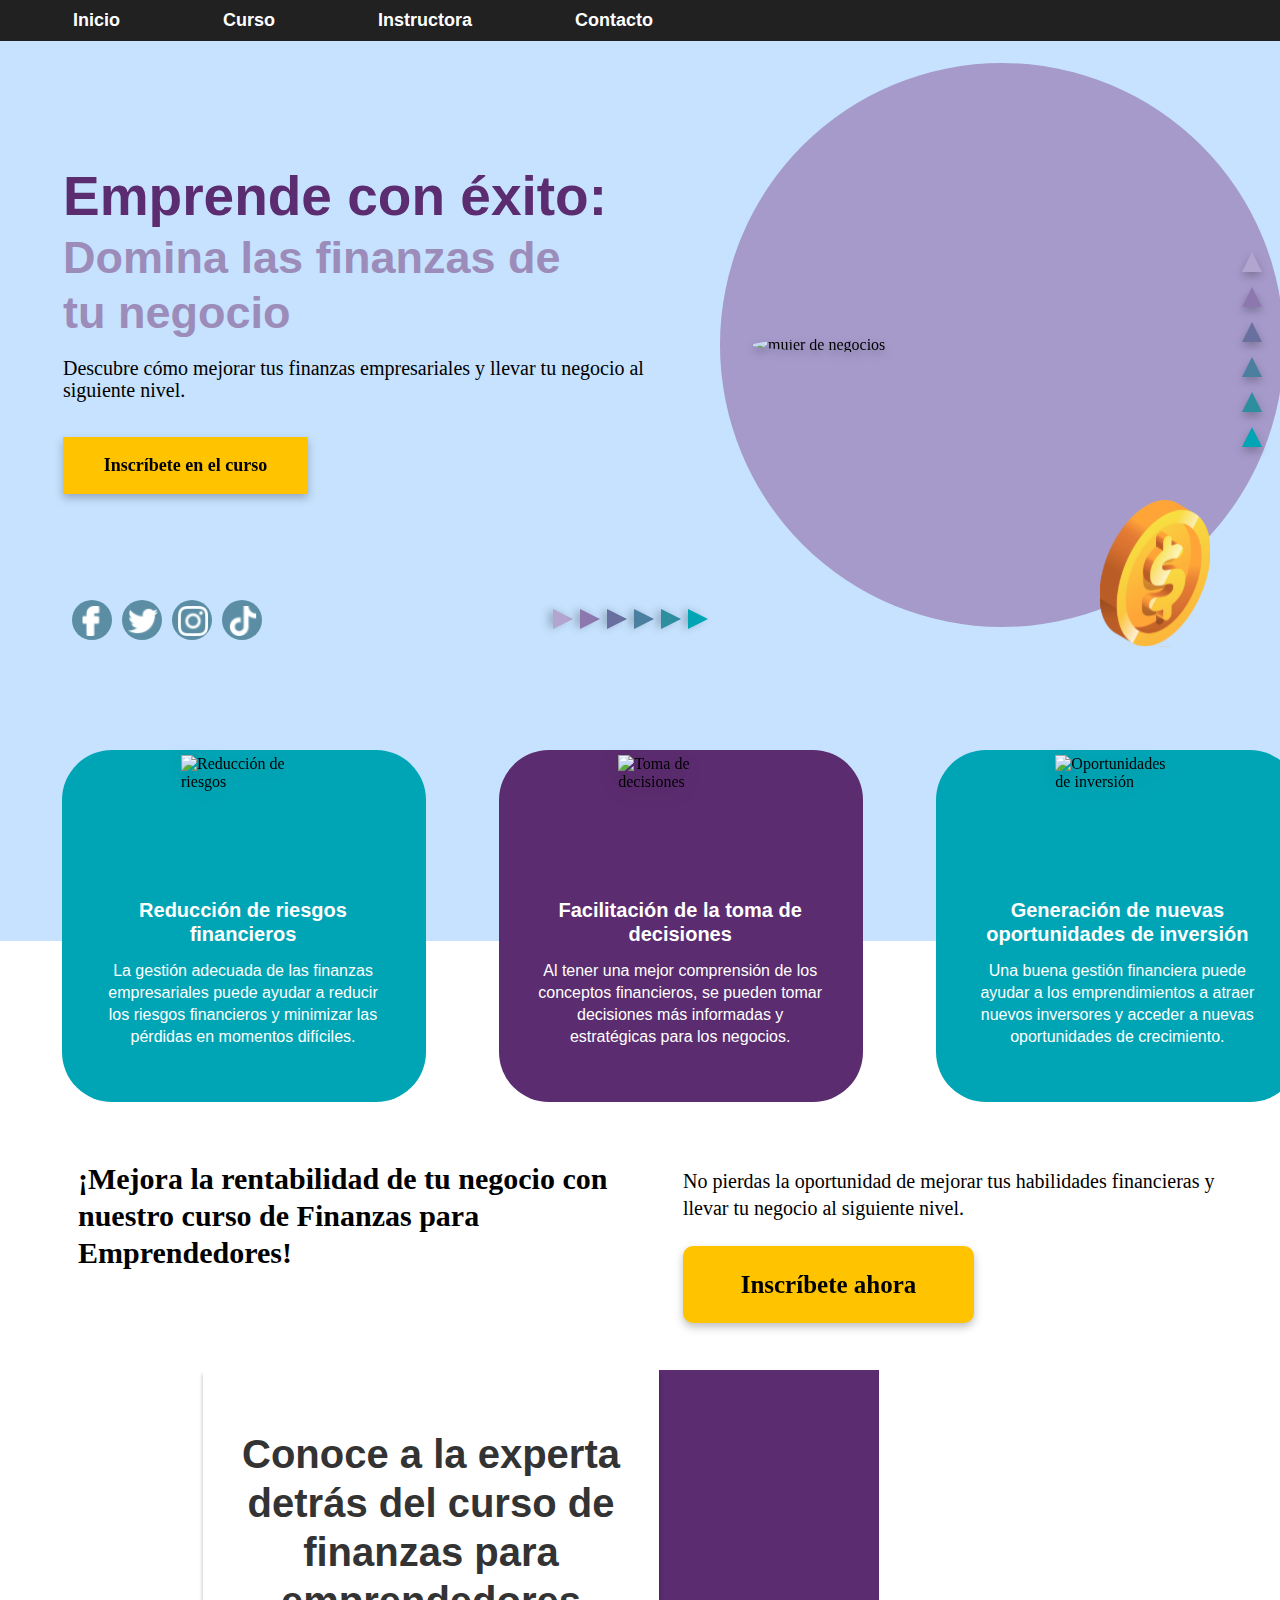
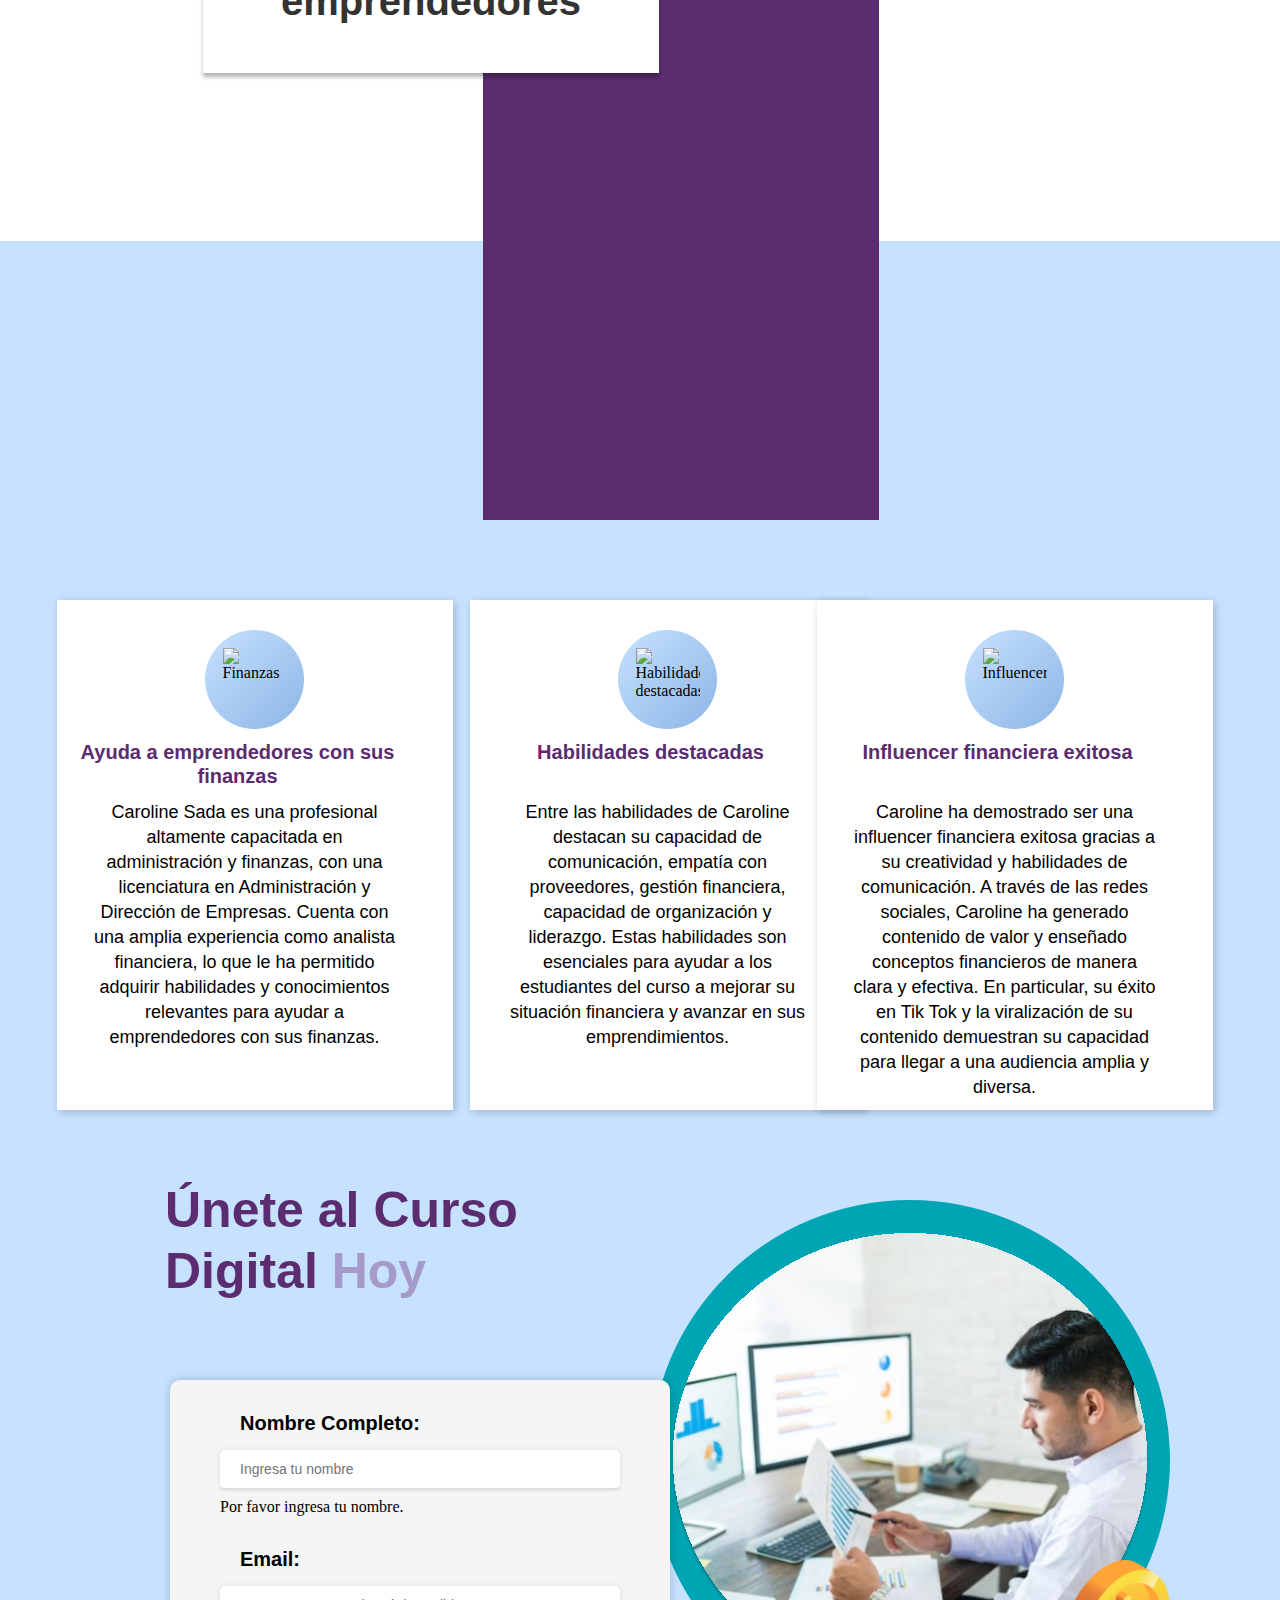
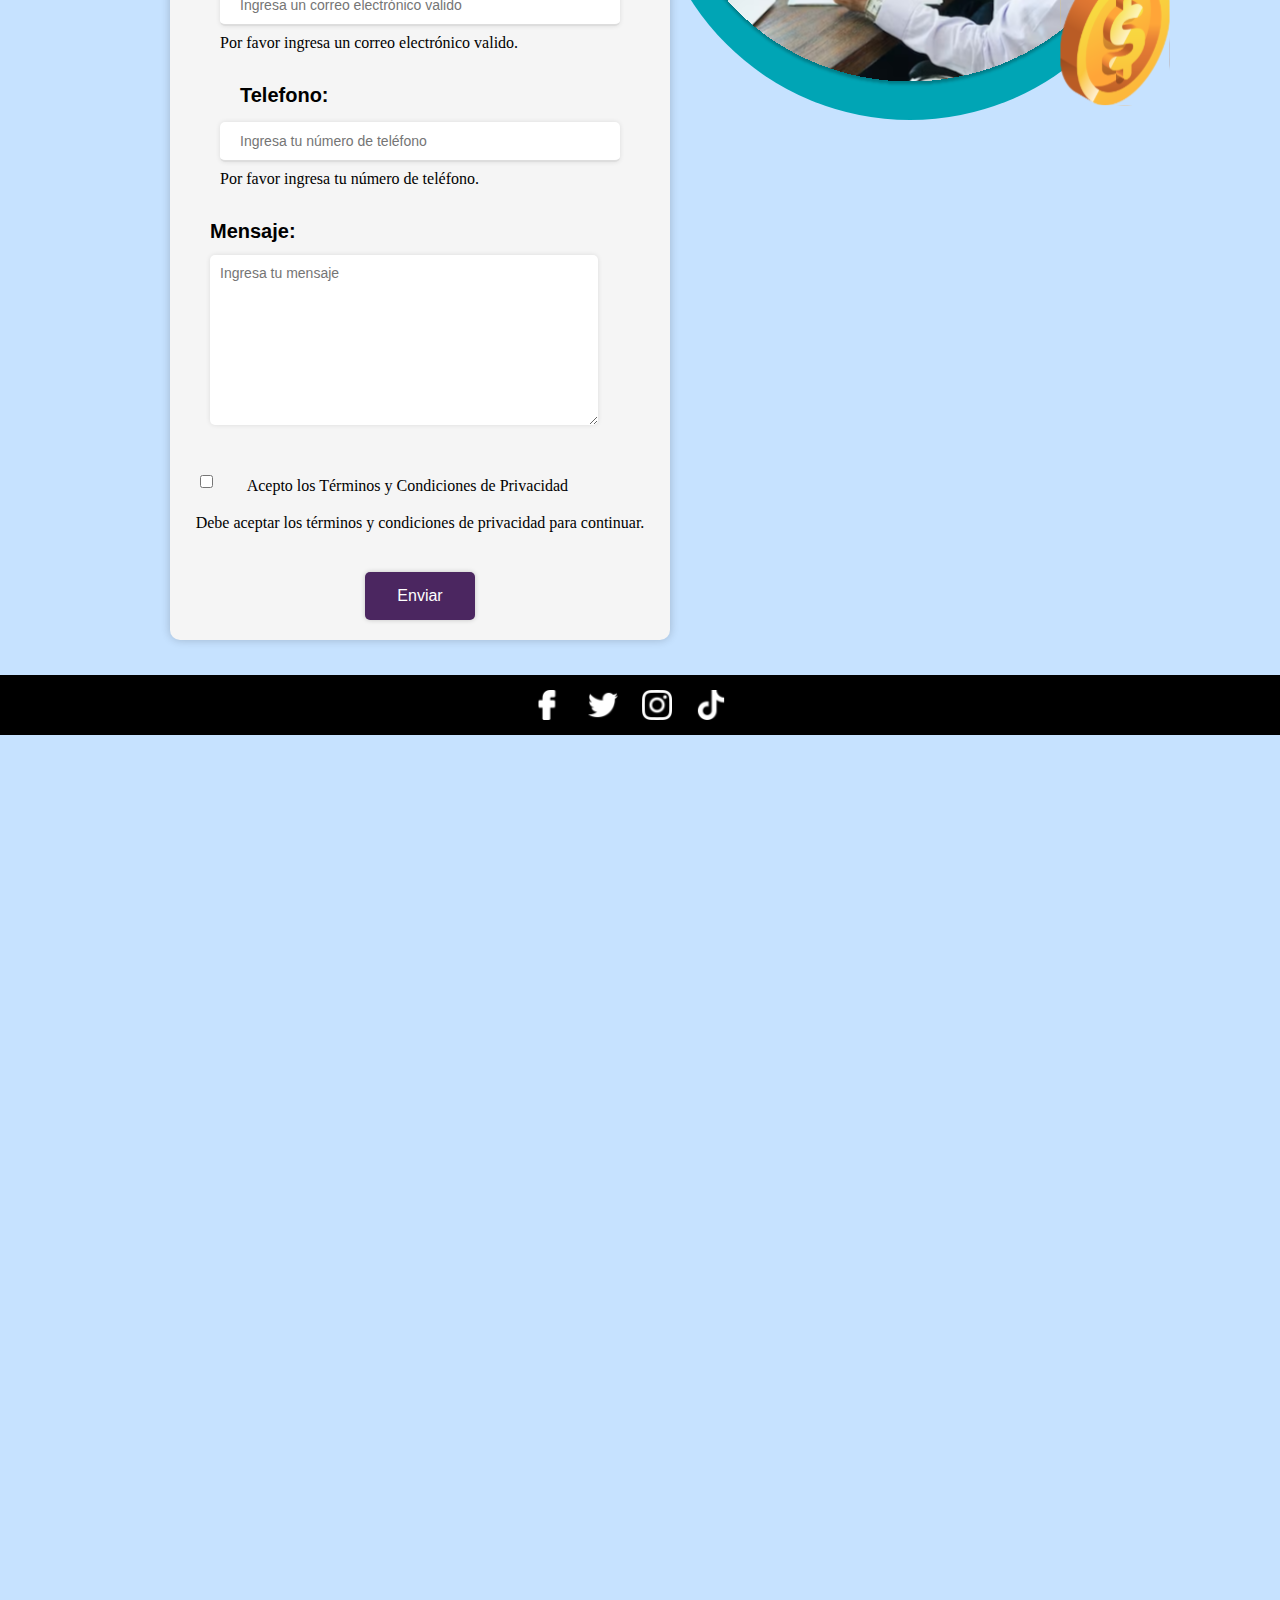
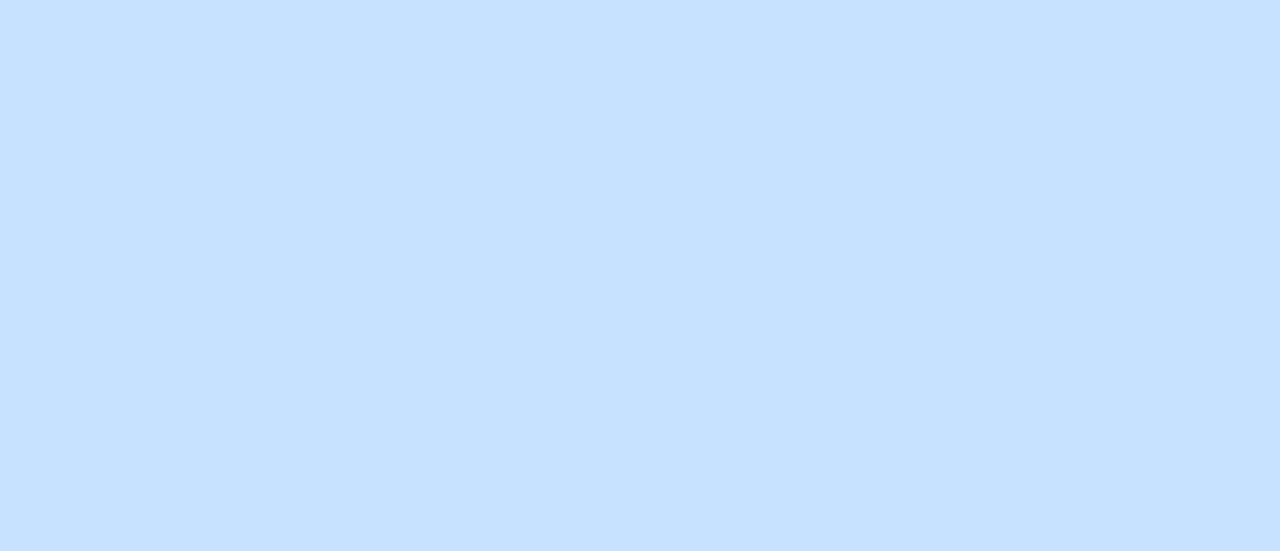
==== commit 9663ca91: "Bootstrap" ====
--- a/landingPage.html
+++ b/landingPage.html
@@ -4,69 +4,79 @@
     <meta charset="UTF-8">
     <title>Curso de Finanzas</title>
     <link href="css/styles.css" rel="stylesheet" />
-    <link href="css/styles2.css" rel="stylesheet" />
-    <link href="css/styles3.css" rel="stylesheet" />
+    <link href="https://cdn.jsdelivr.net/npm/bootstrap@5.2.3/dist/css/bootstrap.min.css" rel="stylesheet" integrity="sha384-rbsA2VBKQhggwzxH7pPCaAqO46MgnOM80zW1RWuH61DGLwZJEdK2Kadq2F9CUG65" crossorigin="anonymous">
+    <script src="js/script.js"></script>
+   
   </head>
   <body>
     <!-- Menu-->
-    <nav>
+    <nav >
       <ul>
-          <li><a href="#inicio" style="text-decoration: none;">Inicio</a></li>
-          <li><a href="#curso" style="text-decoration: none;">Curso</a></li>
-          <li><a href="#instructora" style="text-decoration: none;">Instructora</a></li>
-          <li><a href="#Caroline" style="text-decoration: none;">Caroline</a></li>
-          <li><a href="#contacto" style="text-decoration: none;">Contacto</a></li>
-
+          <li class="nav-item"><a href="#inicio" style="text-decoration: none;">Inicio</a></li>
+          <li class="nav-item"> <a href="#curso" style="text-decoration: none;">Curso</a></li>
+          <li class="nav-item"><a href="#instructora" style="text-decoration: none;" >Instructora</a></li>
+          <li class="nav-item"><a href="#contacto" style="text-decoration: none;" >Contacto</a></li>
+          
         </ul>
       </nav>
-
+      
     <section id="inicio">
         <!-- Contenido de la sección de inicio -->
-        <header>
-            <div class="titulo">Emprende con éxito:</div><br>
-            <div id="subtitulo1">Domina las finanzas de <br><span>tu negocio</span></div>
-            <div class="enunciado1"> 
-              Descubre cómo mejorar tus finanzas empresariales y llevar tu negocio al siguiente nivel.
-            </div>
-            <button class="btn1 text"> Inscríbete en el curso</span></button>
-          </header>
-
-      <div class=contenedor>
-        <div class="circulo1">  
-          <img src="assets\mujer_negocios.svg" alt="mujer de negocios" class="imagen1" >
-        </div>
-        <div class="circulo6"></div>
-      </div>
       
-      <div class="circulo2"> 
-        <img src="assets\facebook.svg" alt="facebook" class="icono" >
-      </div>
-      <div class="circulo3"> 
-        <img src="assets\twitter.svg" alt="twitter" class="icono" >
-      </div>
-      <div class="circulo4"> 
-        <img src="assets\instagram.svg" alt="instagram" class="icono" >
-      </div>
-      <div class="circulo5"> 
-        <img src="assets\tik_tok.svg" alt="tik tok" class="icono" >
-      </div>
-      <div> 
-        <img src="assets\moneda.svg" alt="moneda" class="moneda" >
-      </div>
-      
-      <div class="triangulo1"></div>
-      <div class="triangulo2"></div>
-      <div class="triangulo3"></div>
-      <div class="triangulo4"></div>
-      <div class="triangulo5"></div>
-      <div class="triangulo6"></div>
-      <div class="triangulo7"></div>
-      <div class="triangulo8"></div>
-      <div class="triangulo9"></div>
-      <div class="triangulo10"></div>
-      <div class="triangulo11"></div>
-      <div class="triangulo12"></div>
-    </section>  
+          <div class="container">
+            <div class="row">
+              <div class="col-md-8">
+                <div class="titulo">Emprende con éxito:</div><br>
+                  <div id="subtitulo1">Domina las finanzas de <br><span>tu negocio</span></div>
+                  <div class="enunciado1"> 
+                    Descubre cómo mejorar tus finanzas empresariales y llevar tu negocio al siguiente nivel.
+                    </div>
+                      <button class="btn1 text"> Inscríbete en el curso</span></button>
+                  </div>
+                  <div class="col-md-4">
+                    <div class="circulo1">  
+                      <img src="assets/mujer_negocios.svg" alt="mujer de negocios" class="imagen1">
+                    </div>
+                  </div>
+                </div>
+              </div>
+              
+              <div class="container">
+                <div class="row">
+                  <div class="col-md-12">
+                    <div class="circulo2"> 
+                      <img src="assets/facebook.svg" alt="facebook" class="icono">
+                    </div>
+                    <div class="circulo3"> 
+                      <img src="assets/twitter.svg" alt="twitter" class="icono">
+                    </div>
+                    <div class="circulo4"> 
+                      <img src="assets/instagram.svg" alt="instagram" class="icono">
+                    </div>
+                    <div class="circulo5"> 
+                      <img src="assets/tik_tok.svg" alt="tik tok" class="icono">
+                    </div>
+                    <div class="moneda"> 
+                      <img src="assets/moneda.svg" alt="moneda">
+                    </div>
+                    
+                    <div class="triangulo1"></div>
+                    <div class="triangulo2"></div>
+                    <div class="triangulo3"></div>
+                    <div class="triangulo4"></div>
+                    <div class="triangulo5"></div>
+                    <div class="triangulo6"></div>
+                    <div class="triangulo7"></div>
+                    <div class="triangulo8"></div>
+                    <div class="triangulo9"></div>
+                    <div class="triangulo10"></div>
+                    <div class="triangulo11"></div>
+                    <div class="triangulo12"></div>
+                  </div>
+                </div>
+              </div>
+            </section>
+
 
     <section id="curso">
       <div class="cuadrado1">
@@ -85,85 +95,114 @@
       <div class="enunciado2">¡Mejora la rentabilidad de tu negocio con nuestro curso de Finanzas para Emprendedores!</div>
       <div class="mensaje">No pierdas la oportunidad de mejorar tus habilidades financieras y llevar tu negocio al siguiente nivel. </div>
       <button class="btn2 text2">Inscríbete ahora</button>
-    </section> 
-  
+    </section>
+    
+        
+    
     <section id="instructora">
-      <div>
-        <div class="rectangulo">
-        <img src="assets\instructora.svg" alt="Caroline" class="imagen2">
-        <div class="cuadrado4">
-          <div class="enunciado3">Conoce a la experta detrás del curso de finanzas para emprendedores
-          </div>
-        </div>
-      </div>
-      </div>
-      <div id="Caroline">
-        <div class="about">
-          <div class="circulo7">
-            <img src="assets\ahorrar_dinero.svg" alt="Finanzas" class="icon_about">
-          </div>
-          <div class="titulo_about">
-            Ayuda a emprendedores con sus finanzas 
-          </div>
-          <div class="text_about">Caroline Sada es una profesional altamente capacitada en administración y finanzas, con una licenciatura en Administración y Dirección de Empresas. Cuenta con una amplia experiencia como analista financiera, lo que le ha permitido adquirir habilidades y conocimientos relevantes para ayudar a emprendedores con sus finanzas.</div>
-        </div>
-      </div>
-      <div class="about2">
-        <div class="circulo7">
-          <img src="assets\habilidades.svg" alt="Habilidades destacadas" class="icon_about" >
-        </div>
-        <div class="titulo_about">
-          Habilidades destacadas
-        </div>
-        <div class="text_about">Entre las habilidades de Caroline destacan su capacidad de comunicación, empatía con proveedores, gestión financiera, capacidad de organización y liderazgo. Estas habilidades son esenciales para ayudar a los estudiantes del curso a mejorar su situación financiera y avanzar en sus emprendimientos.</div>
+    <div class="container" >
+      <div class="row">
+        <div class="col-md-6">
+          <div class="rectangulo">
+            <img src="assets\instructora.svg" alt="Caroline" class="imagen2">
+            <div class="cuadrado4">
+              <div class="enunciado3">Conoce a la experta detrás del curso de finanzas para emprendedores</div>
+            </div>
+          </div>
+        </div>
+      <div class="col-md-6">
+        <div >
+          <div class="about">
+            <div class="circulo7">
+              <img src="assets\ahorrar_dinero.svg" alt="Finanzas" class="icon_about">
+            </div>
+            <div class="titulo_about">Ayuda a emprendedores con sus finanzas</div>
+            <div class="text_about">Caroline Sada es una profesional altamente capacitada en administración y finanzas, con una licenciatura en Administración y Dirección de Empresas. Cuenta con una amplia experiencia como analista financiera, lo que le ha permitido adquirir habilidades y conocimientos relevantes para ayudar a emprendedores con sus finanzas.</div>
+          </div>
+        </div>
+        <div class="row">
+          <div class="col-md-6">
+            <div class="about2">
+              <div class="circulo7">
+                <img src="assets\habilidades.svg" alt="Habilidades destacadas" class="icon_about" >
+              </div>
+              <div class="titulo_about">Habilidades destacadas</div>
+              <div class="text_about">Entre las habilidades de Caroline destacan su capacidad de comunicación, empatía con proveedores, gestión financiera, capacidad de organización y liderazgo. Estas habilidades son esenciales para ayudar a los estudiantes del curso a mejorar su situación financiera y avanzar en sus emprendimientos.</div>
+            </div>
+          </div>
+          <div class="col-md-6">
+            <div class="about3">
+              <div class="circulo7">
+                <img src="assets\influencia.svg" alt="Influencer" class="icon_about">
+              </div>
+              <div class="titulo_about">Influencer financiera exitosa</div>
+              <div class="text_about">Caroline ha demostrado ser una influencer financiera exitosa gracias a su creatividad y habilidades de comunicación. A través de las redes sociales, Caroline ha generado contenido de valor y enseñado conceptos financieros de manera clara y efectiva. En particular, su éxito en Tik Tok y la viralización de su contenido demuestran su capacidad para llegar a una audiencia amplia y diversa.</div>
+            </div>
+          </div>
+        </div>
       </div>
     </div>
-    <div class="about3">
-      <div class="circulo7">
-        <img src="assets\influencia.svg" alt="Influencer" class="icon_about">
-      </div>
-      <div class="titulo_about">
-        Influencer financiera exitosa
-      </div>
-        <div class="text_about">Caroline ha demostrado ser una influencer financiera exitosa gracias a su creatividad y habilidades de comunicación. A través de las redes sociales, Caroline ha generado contenido de valor y enseñado conceptos financieros de manera clara y efectiva. En particular, su éxito en Tik Tok y la viralización de su contenido demuestran su capacidad para llegar a una audiencia amplia y diversa.</div>
-      </div>
   </div>
-      </div>
-      
-    </section>
-
-    <section id="contacto">
-     <div>
-      <div class="circulo8">
-        
-        <img src="assets\Ellipse.svg" alt="Curso de Finanzas" class="img_contacto">
-        
-      </div>
-     </div>
-      
-      <div class="titulo_form">Únete al Curso Digital <span class="enfasis">Hoy</span></div>
-      <div>
+</section>
+
+<section id="contacto" >
+  <div class="container">
+    <div class="row">
+      <div class="col-md-6">
+        <div class="circulo8">
+          <img src="assets\Ellipse.svg" alt="Curso de Finanzas" class="img_contacto">
+        </div>
+        <div>
+        <img src="assets\moneda.svg" alt="moneda" class="moneda_contacto" >
+        </div>
+      </div>
+      <div class="col-md-6">
+        <div class="titulo_form">Únete al Curso Digital <span class="enfasis">Hoy</span></div>
         <div class="rectangulo2">
-        
-          <form action="" method="post">
-            <label for="">Nombre Completo:</label> <br>
-            <input type="text" class="input1" placeholder="Ingresa tu nombre"><br>
-            
-            <label for="">Email:</label> <br>
-            <input type="email" placeholder="Ingresa un correo electrónico valido"><br>
-            <label for="">Telefono:</label> <br>
-            <input type="tel" placeholder="Ingresa tu número dce teléfono"><br>
-            <label for="">Mensaje:</label> <br>
-            <textarea name="" id="" cols="90" rows="10" placeholder="Ingresa tu mensaje"></textarea>
-            <div><input type="checkbox" id="terminos">
-              <label for="terminos" class="condiciones">Acepto los Términos y Condiciones de Privacidad </label></div>
-            <button type="submit">Enviar</button>
+          <form id="formulario" class="needs-validation" novalidate> 
+            <div class="form-group">
+              <label for="nombre-completo">Nombre Completo:</label>
+              <input type="text" id="nombre-completo" class="form-control" placeholder="Ingresa tu nombre" required />
+              <div class="invalid-feedback">
+                Por favor ingresa tu nombre.
+              </div>
+            </div>
+            <div class="form-group">
+              <label for="email">Email:</label>
+              <input type="email" id="email" class="form-control" placeholder="Ingresa un correo electrónico valido" required>
+              <div class="invalid-feedback">
+                Por favor ingresa un correo electrónico valido.
+              </div>
+            </div>
+            <div class="form-group">
+              <label for="telefono">Telefono:</label>
+              <input type="tel" id="telefono" class="form-control" placeholder="Ingresa tu número de teléfono" required  pattern="^[0-9]+$">
+              <div class="invalid-feedback">
+                Por favor ingresa tu número de teléfono.
+              </div>
+            </div>
+            <div class="form-group">
+              <label for="mensaje">Mensaje:</label>
+              <textarea id="mensaje" class="form-control" cols="90" rows="10" placeholder="Ingresa tu mensaje"></textarea>
+            </div>
+            <div class="form-group">
+              <input type="checkbox" id="terminos" required>
+              <label for="terminos" class="condiciones">Acepto los Términos y Condiciones de Privacidad </label>
+              <div class="invalid-feedback">
+                Debe aceptar los términos y condiciones de privacidad para continuar.
+              </div>
+            </div>
+            <button type="submit" class="btn btn-primary" >Enviar</button>
           </form>
         </div>
       </div>
-     
-    </section>
-   
+    </div>
+  </div>
+</section>
+
+
+    <script src="https://cdn.jsdelivr.net/npm/@popperjs/core@2.11.6/dist/umd/popper.min.js" integrity="sha384-oBqDVmMz9ATKxIep9tiCxS/Z9fNfEXiDAYTujMAeBAsjFuCZSmKbSSUnQlmh/jp3" crossorigin="anonymous"></script>
+    <script src="https://cdn.jsdelivr.net/npm/bootstrap@5.2.3/dist/js/bootstrap.min.js" integrity="sha384-cuYeSxntonz0PPNlHhBs68uyIAVpIIOZZ5JqeqvYYIcEL727kskC66kF92t6Xl2V" crossorigin="anonymous"></script>
   </body>
   <footer>
     <div class="footer-content">
@@ -174,4 +213,4 @@
       <img src="assets\tik_tok.svg" alt="tik tok" class="icono_footer" >
     </div>
   </footer>
-</html>
+</html>--- a/css/styles.css
+++ b/css/styles.css
@@ -46,6 +46,9 @@
   border-color: #B2A6D1;
   }
   
+
+
+  
   header {
     position: relative;
   }
@@ -397,3 +400,655 @@
   margin: 0;
   padding: 0;
 }
+
+.nav-link{
+  color: #FFFFFF;
+}
+
+.cuadrado1{
+  position: absolute;
+  width: 363.65px;
+  height: 352.14px;
+  left: 62px;
+  top: 750px;
+  background: #00A5B5;
+  border-radius: 50px;
+  transition: all 0.3s ease-in-out;
+}
+
+.cuadrado1:hover {
+  background-color: #67d4c4;
+  transform: translateY(-5px);
+  box-shadow: 0px 10px 25px rgba(0,0,0,0.2);
+}
+
+.cuadrado2{
+  position: absolute;
+  width: 363.65px;
+  height: 352.14px;
+  left: 499.18px;
+  top: 750px;
+  background: #5B2C6F;
+  border-radius: 50px;
+  transition: all 0.3s ease-in-out;
+}
+.cuadrado2:hover {
+  background-color: #8F5CA1;
+  transform: translateY(-5px);
+  box-shadow: 0px 10px 25px rgba(0,0,0,0.2);
+}
+
+.cuadrado3{
+  position: absolute;
+  width: 363.65px;
+  height: 352.14px;
+  left: 936.35px;
+  top: 750px;
+  background: #00A5B5;
+  border-radius: 50px;
+  transition: all 0.3s ease-in-out;
+}
+
+.cuadrado3:hover {
+  background-color: #67d4c4;
+  transform: translateY(-5px);
+  box-shadow: 0px 10px 25px rgba(0,0,0,0.2);
+}
+
+.beneficio{
+  position: absolute;
+  width: 292px;
+  height: 189px;
+  font-family: 'Montserrat', sans-serif;
+  font-style: normal;
+  font-weight: 700;
+  font-size: 20px;
+  line-height: 24px;
+  text-align: center;
+  top: 148px;
+  left: 35px;
+  color: #FFFFFF;
+}
+
+.descripcion{
+  position: absolute;
+  width: 292px;
+  height: 189px;
+  left: 35px;
+  top: 210px;
+  font-family: 'Open Sans', sans-serif;
+  font-style: normal;
+  font-weight: 400;
+  font-size: 16px;
+  line-height: 22px;
+  text-align: center;
+  color: #FFFFFF;
+}
+
+
+.icon{
+  position: absolute;
+  width: 128px;
+  height: 128px;
+  left: 119px;
+  top: 5px;
+  filter: drop-shadow(0px 5px 10px rgba(0,0,0,0.1));
+}
+
+.enunciado2{
+  position: absolute;
+  width: 595px;
+  height: 92px;
+  left: 78px;
+  top: 1160px;
+  font-family: 'Montserrat';
+  font-style: normal;
+  font-weight: 700;
+  font-size: 30px;
+  line-height: 37px;
+  color: #000000;
+}
+
+.mensaje{
+  position: absolute;
+  width: 581px;
+  height: 54px;
+  left: 683px;
+  top: 1168px;
+  font-family: 'Open Sans';
+  font-style: normal;
+  font-weight: 400;
+  font-size: 20px;
+  line-height: 27px;
+  color: #000000;
+
+}
+
+
+.btn2{
+  position: absolute;
+  width: 291px;
+  height: 77px;
+  left: 683px;
+  top: 1246px;
+  background: #FFC300;
+  border-radius: 10px;
+  border: 2px solid #FFC300;
+  filter: drop-shadow(0px 4px 4px rgba(0, 0, 0, 0.25));
+}
+.btn2:hover {
+  background-color: #FFC300;
+  color: #fff;
+  transition: background-color 0.3s ease, color 0.3s ease;
+}
+
+.text2{
+  
+  font-family: 'Open Sans';
+  font-style: normal;
+  font-weight: 700;
+  font-size: 25px;
+  line-height: 34px;
+  color: #000000;
+}
+
+
+#curso{
+  background-color: #FFFFFF ;
+  height: 100vh;
+  width: 100%;
+  margin: 0px;
+  padding: 0px;
+  box-sizing: border-box;
+
+}
+
+#instructora {
+  background-color: #C6E2FF ;
+  height: 130vh;
+  width: 100%;
+  margin: 0px;
+  padding: 0px;
+  box-sizing: border-box;
+
+}
+
+.rectangulo{
+  position: absolute;
+  width: 396px;
+  height: 750px;
+  left: 483px;
+  top: 1370px;
+  background: #5B2C6F;
+  display: flex;
+  justify-content: center;
+  align-items: center;
+  }
+  
+
+
+.imagen2{
+  position: absolute;
+  width: 950px;
+  height: 500px;
+  left: -80px;
+  top: 100px;
+  filter: drop-shadow(0px 4px 4px rgba(0, 0, 0, 0.25));
+  display: flex;
+  justify-content: center;
+  align-items: center;
+  }
+
+  .cuadrado4{
+      position: absolute;
+      width: 456px;
+      height: 303px;
+      left: -280px;
+      top: 0;
+      background: #FFFFFF;
+      box-shadow: 0px 4px 4px rgba(0, 0, 0, 0.3);
+      display: flex;
+      justify-content: center;
+      align-items: center;
+  }
+
+  .cuadrado4 {
+      transition: all 0.3s ease-in-out;
+    }
+    
+    .cuadrado4:hover {
+      transform: scale(1.05);
+      box-shadow: 0px 10px 20px rgba(0, 0, 0, 0.3);
+    }
+    
+ 
+  .enunciado3{
+      position: absolute;
+      width: 430px;
+      height: 259.13px;
+      left: 13px;
+      top: 60px;
+      font-family: 'Montserrat',sans-serif;
+      font-style: normal;
+      font-weight: 700;
+      font-size: 40px;
+      line-height: 49px;
+      text-align: center;
+      color: #333333;
+      font-weight: bold;
+  }
+
+  .about{
+    position: absolute;
+    width: 396px;
+    height: 510px;
+    left: 57px;
+    top: 2200px;
+    background: #FFFFFF;;
+    box-shadow: 2px 2px 8px rgba(0, 0, 0, 0.2);
+}
+
+.about,.about2,.about3 {
+    transition: transform 0.3s ease-in-out;
+  }
+  
+  .about:hover  {
+    transform: translateY(-10px);
+  }
+  .about2:hover  {
+    transform: translateY(-10px);
+  }
+  .about3:hover  {
+    transform: translateY(-10px);
+  }
+.titulo_about{
+    position: absolute;
+    width: 351px;
+    height: 50px;
+    left: 5px;
+    top: 140px;
+    font-family: 'Montserrat', sans-serif;
+    font-style: normal;
+    font-weight: 700;
+    font-size: 20px;
+    line-height: 24px;
+    text-align: center;
+    color: #5B2C6F;
+    
+   
+}
+
+.text_about{
+    position: absolute;
+    width: 305px;
+    height: 275px;
+    top: 200px;
+    left: 35px;
+    font-family: 'Open Sans', sans-serif;
+    font-style: normal;
+    font-weight: 400;
+    font-size: 18px;
+    line-height: 25px;
+    text-align: center;
+
+    color: #000000;
+    
+
+}
+
+.about2{
+    position: absolute;
+    width: 396px;
+    height: 510px;
+    left: 470px;
+    top: 2200px;
+    background: #FFFFFF;;
+    box-shadow: 2px 2px 8px rgba(0, 0, 0, 0.2);
+}
+
+.about3{
+    position: absolute;
+    width: 396px;
+    height: 510px;
+    right: 67px;
+    top: 2200px;
+    background: #FFFFFF;;
+    box-shadow: 2px 2px 8px rgba(0, 0, 0, 0.2);
+}
+
+
+
+
+.circulo7{
+    position: absolute;
+    width: 99px;
+    height: 99px;
+    margin: 30px 148px  ;
+    border-radius: 50%;
+    display: flex;
+    justify-content: center;
+    align-items: center;
+    background: linear-gradient(to bottom right, #C6E2FF, #8CB5E5);
+}
+
+.icon_about{
+    position: absolute;
+    width: 64px;
+    height: 64px;
+    margin: 17px 17px  ;
+}
+
+.circulo8{
+    position: absolute;
+    width: 520px;
+    height: 520px;
+    left: 650px;
+    border-radius: 50%;
+    background: #00A5B5;
+    top: 2800px;
+    display: flex;
+    justify-content: center;
+    align-items: center;
+    display: flex;
+    justify-content: center;
+    align-items: center;
+}
+
+
+
+.rectangulo2 {
+    position: absolute;
+    width: 500px;
+    height: 680.04px;
+    left: 150px;
+    top: 3050px;
+    background: none;
+    border-radius: 20px;
+    padding: 20px;
+    display: flex;
+    justify-content: center;
+    align-items: center;
+    }
+
+  
+      
+      
+      
+      
+      
+
+label {
+    display: block;
+    margin: 10px 0px 5px 20px;
+    font-family: 'Open Sans', sans-serif;
+    font-style: normal;
+    font-weight: 700;
+    font-size: 20px;
+    line-height: 27px;
+    color: #000000;
+    text-align: left;
+    }
+
+
+input[type="text"],
+input[type="email"],
+input[type="tel"]{
+    width: 80%;
+    height: 20px;
+    border-radius: 20px;
+    background: rgba(217, 217, 217, 0.2);
+    padding: 10px;
+    margin: 5px 0px 5px 20px;
+    border: none;
+    transition: border-color 0.3s ease;
+}
+.form-input:focus {
+    outline: none;
+    border-color: #a59aca;
+  }
+  .form-input::placeholder {
+    color: #aaa;
+  }
+textarea {
+    width: 90%;
+    border-radius: 20px;
+    background: rgba(217, 217, 217, 0.2);
+    padding: 10px;
+    margin: 5px 0px 5px 20px;
+    border: none;
+}
+
+.img_contacto{
+    position: absolute;
+    width: 480px;
+    height: 480px;
+    display: flex;
+    justify-content: center;
+    align-items: center;
+
+}
+
+.titulo_form{
+    position: absolute;
+    width: 517px;
+    height: 114px;
+    left: 165px;
+    top: 2780px;
+    font-family: 'Montserrat', sans-serif;
+    font-style: normal;
+    font-weight: 700;
+    font-size: 50px;
+    line-height: 61px;
+    margin-top: 3000;
+    color: #5B2C6F;
+
+   
+}
+
+.enfasis{
+    color:  #A59ACA;
+}
+
+.condiciones{
+    margin-top: 5px;
+    display: inline-block;
+    font-family: 'Inter';
+    font-style: normal;
+    font-weight: 400;
+    font-size: 14px;
+    line-height: 17px;
+    color: #000000;
+    margin-bottom: 20px;
+}
+
+input[type="checkbox"]{ 
+    width: 16px;
+    height: 19px;
+    background: #D9D9D9;
+    margin-bottom: 20px;
+
+}
+
+footer{
+    position: absolute;
+    width: 100%;
+    height: 60px;
+    left: 0px;
+    top: 3875px;
+    background: #000000;
+}
+
+.icono_footer{
+    width: 30px;
+    height: 30px;
+    margin-top: 15px;
+    margin-right: 20px;
+}
+
+.footer-content {
+    text-align: center;
+  }
+
+
+
+  #contacto{
+    background-color: #C6E2FF !important;
+    height: 260vh;
+    width: 100%;
+    margin: 0px;
+    padding: 0px;
+    box-sizing: border-box;
+  
+  }
+
+  
+  
+  label {
+    display: block;
+    margin-bottom: 5px;
+  }
+  
+  input,
+  textarea {
+    width: 100%;
+    padding: 10px;
+    margin-bottom: 20px;
+    border-radius: 5px;
+    border: 1px solid #ccc;
+  }
+  
+  input:focus,
+  textarea:focus {
+    outline: none;
+    border: 1px solid #1e90ff;
+  }
+  
+  .form-group {
+    margin-bottom: 20px;
+  }
+
+
+  form {
+    display: flex;
+    flex-direction: column;
+    align-items: center;
+    background-color: #f5f5f5;
+    border-radius: 10px;
+    box-shadow: 0 0 10px rgba(0, 0, 0, 0.2);
+    padding: 20px;
+  
+  }
+
+
+input[type="text"],
+input[type="email"],
+input[type="tel"],
+textarea {
+  background-color: #fff;
+  border: none;
+  border-radius: 5px;
+  box-shadow: 0 0 5px rgba(0, 0, 0, 0.1);
+  padding: 10px;
+  width: 80%;
+}
+
+input[type="checkbox"] {
+  margin-right: 5px;
+  width: auto;
+}
+
+button[type="submit"] {
+  background-color: #5b2c6f;
+  border: none;
+  border-radius: 5px;
+  box-shadow: 0 0 5px rgba(0, 0, 0, 0.2);
+  color: #fff;
+  cursor: pointer;
+  font-size: 1.25rem;
+  padding: 10px 20px;
+  transition: background-color 0.3s ease;
+}
+
+
+label {
+    font-size: 1.25rem;
+    font-weight: 700;
+    margin-bottom: 5px;
+    text-align: left;
+  }
+
+  input::placeholder, textarea::placeholder {
+    font-family: Arial, sans-serif;
+    font-size: 14px;
+  }
+
+  .form-group {
+    margin-bottom: 20px;
+  }
+  
+  
+  
+  input[type="text"],
+  input[type="email"],
+  input[type="tel"] {
+    width: 400px;
+    height: 40px;
+    padding: 12px 20px;
+    margin: 8px 0;
+    box-sizing: border-box;
+    border: none;
+    border-bottom: 2px solid #ddd;
+    transition: 0.5s;
+    font-size: 16px;
+  }
+  
+  input[type="text"]:focus,
+  input[type="email"]:focus,
+  input[type="tel"]:focus,
+  textarea:focus {
+    border-bottom: 2px solid #ffcc00;
+  }
+  
+  input[type="checkbox"] {
+    margin-right: 10px;
+  }
+  
+  .condiciones {
+    font-size: 16px;
+  }
+  
+  button[type="submit"] {
+    background-color: #4b2660 ;  
+    border: none;
+    color: #ffffff;
+    padding: 15px 32px;
+    text-align: center;
+    text-decoration: none;
+    display: inline-block;
+    font-size: 16px;
+    margin-top: 20px;
+    cursor: pointer;
+    transition: background-color 0.5s;
+  }
+  
+  button[type="submit"]:hover {
+    background-color: #e6b800;
+  }
+
+  .moneda_contacto{
+    position: absolute;
+  width: 110px;
+  height: 146.34px;
+  left: 1060px;
+  top: 3160px;
+  }
+
+  body
+  {
+    overflow-x: hidden;
+  }
+
+
+  
+    
+    